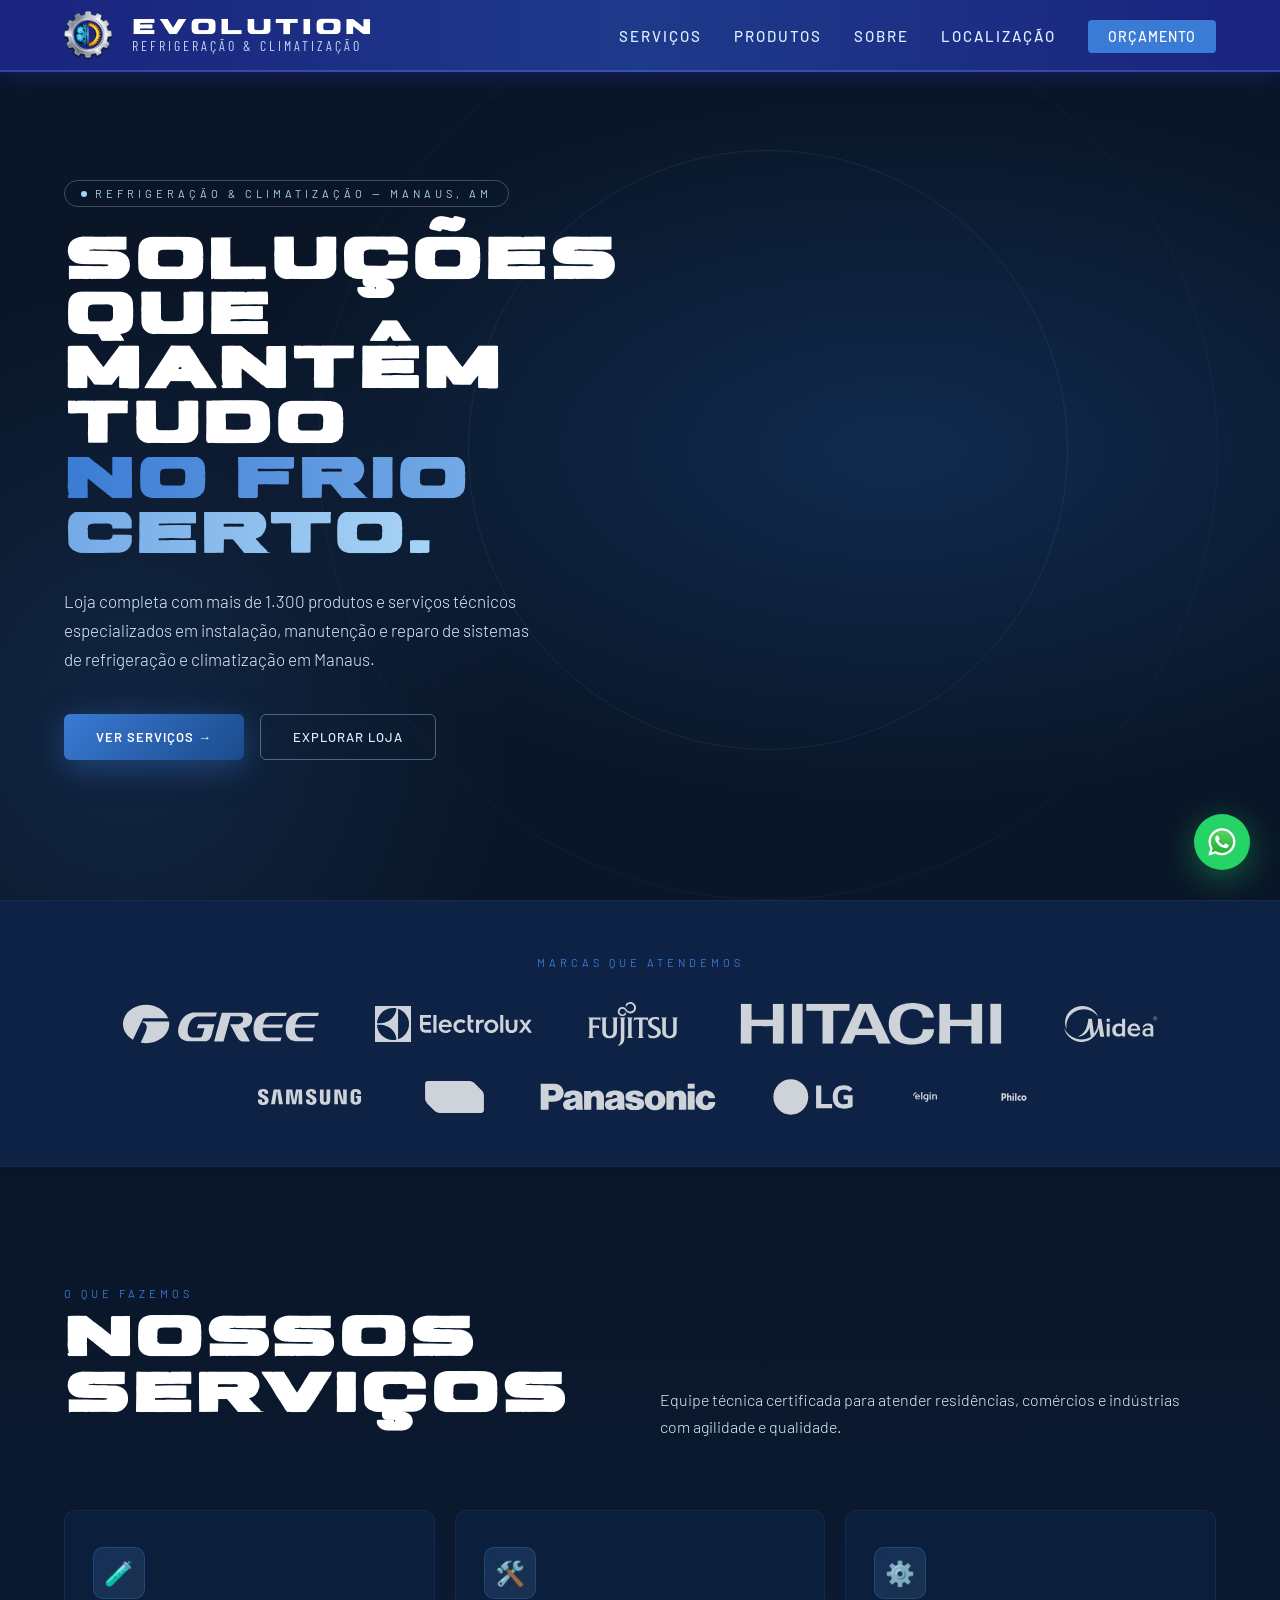
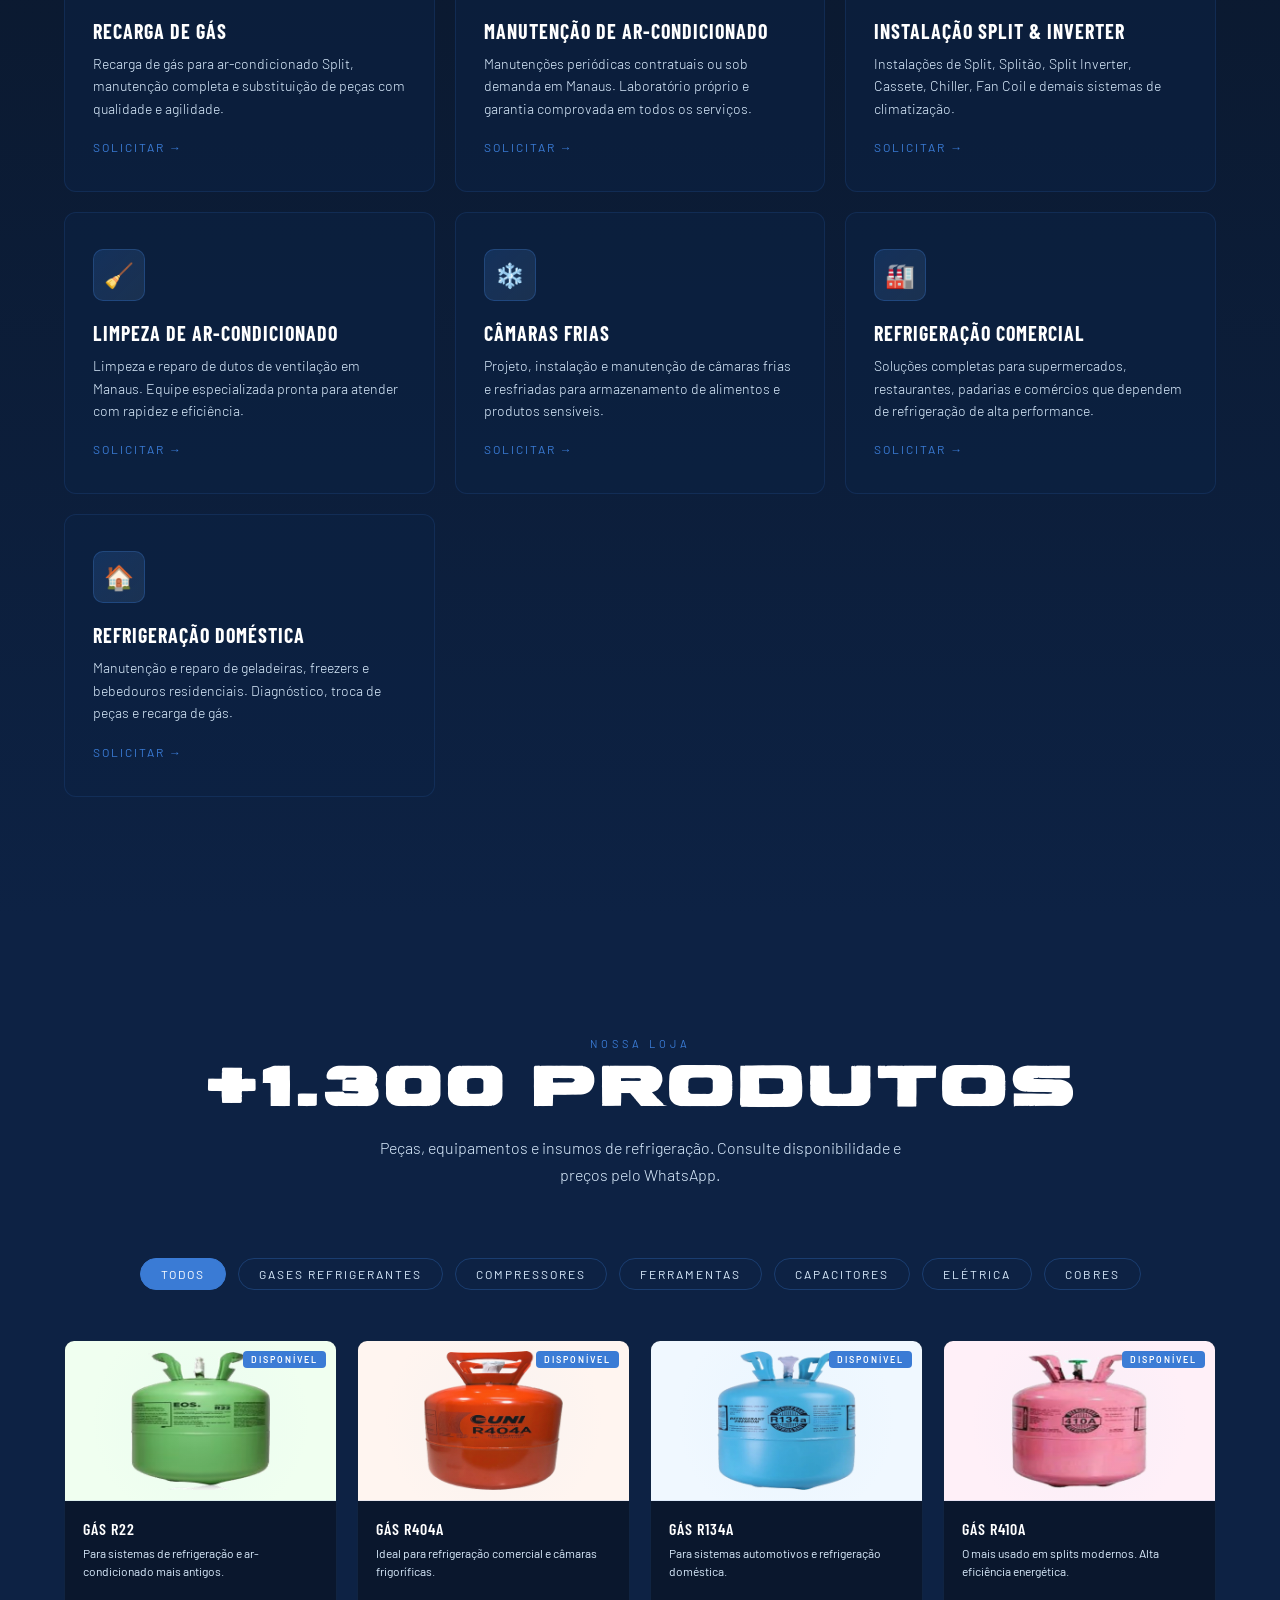
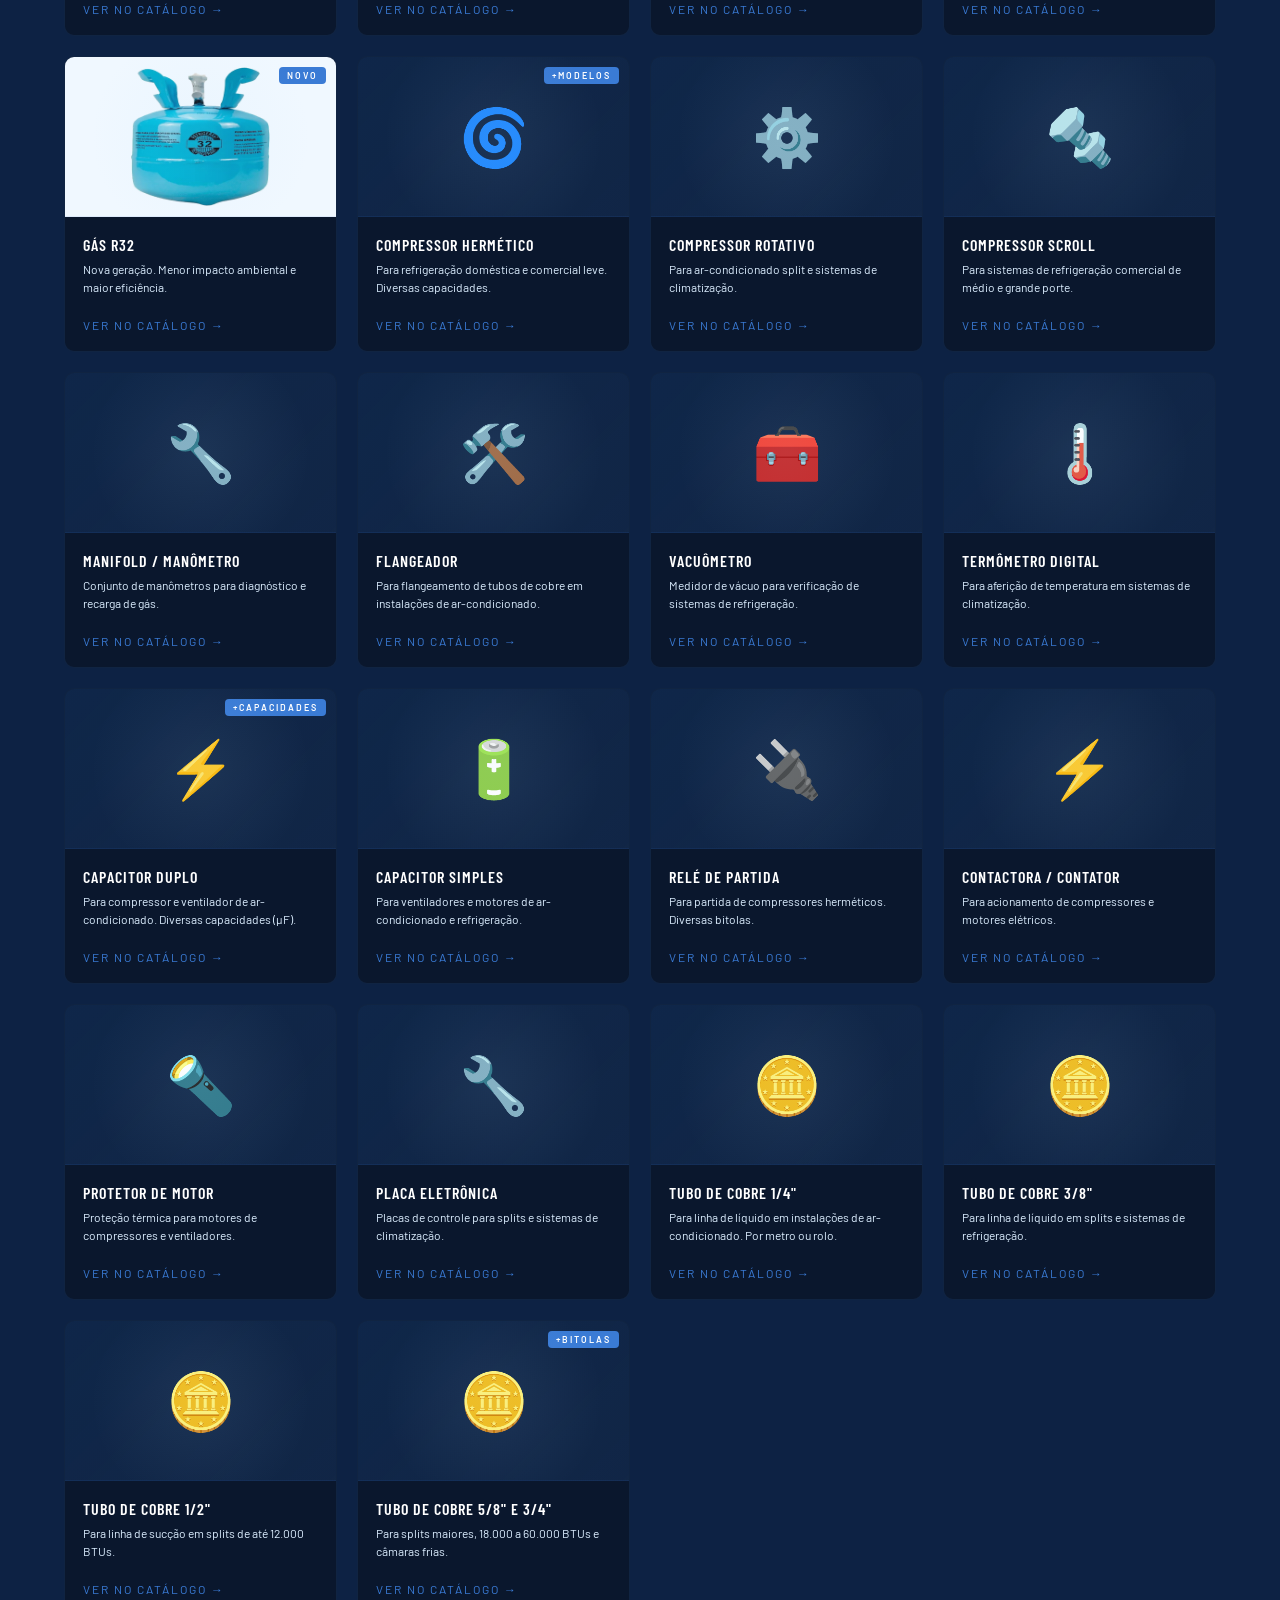
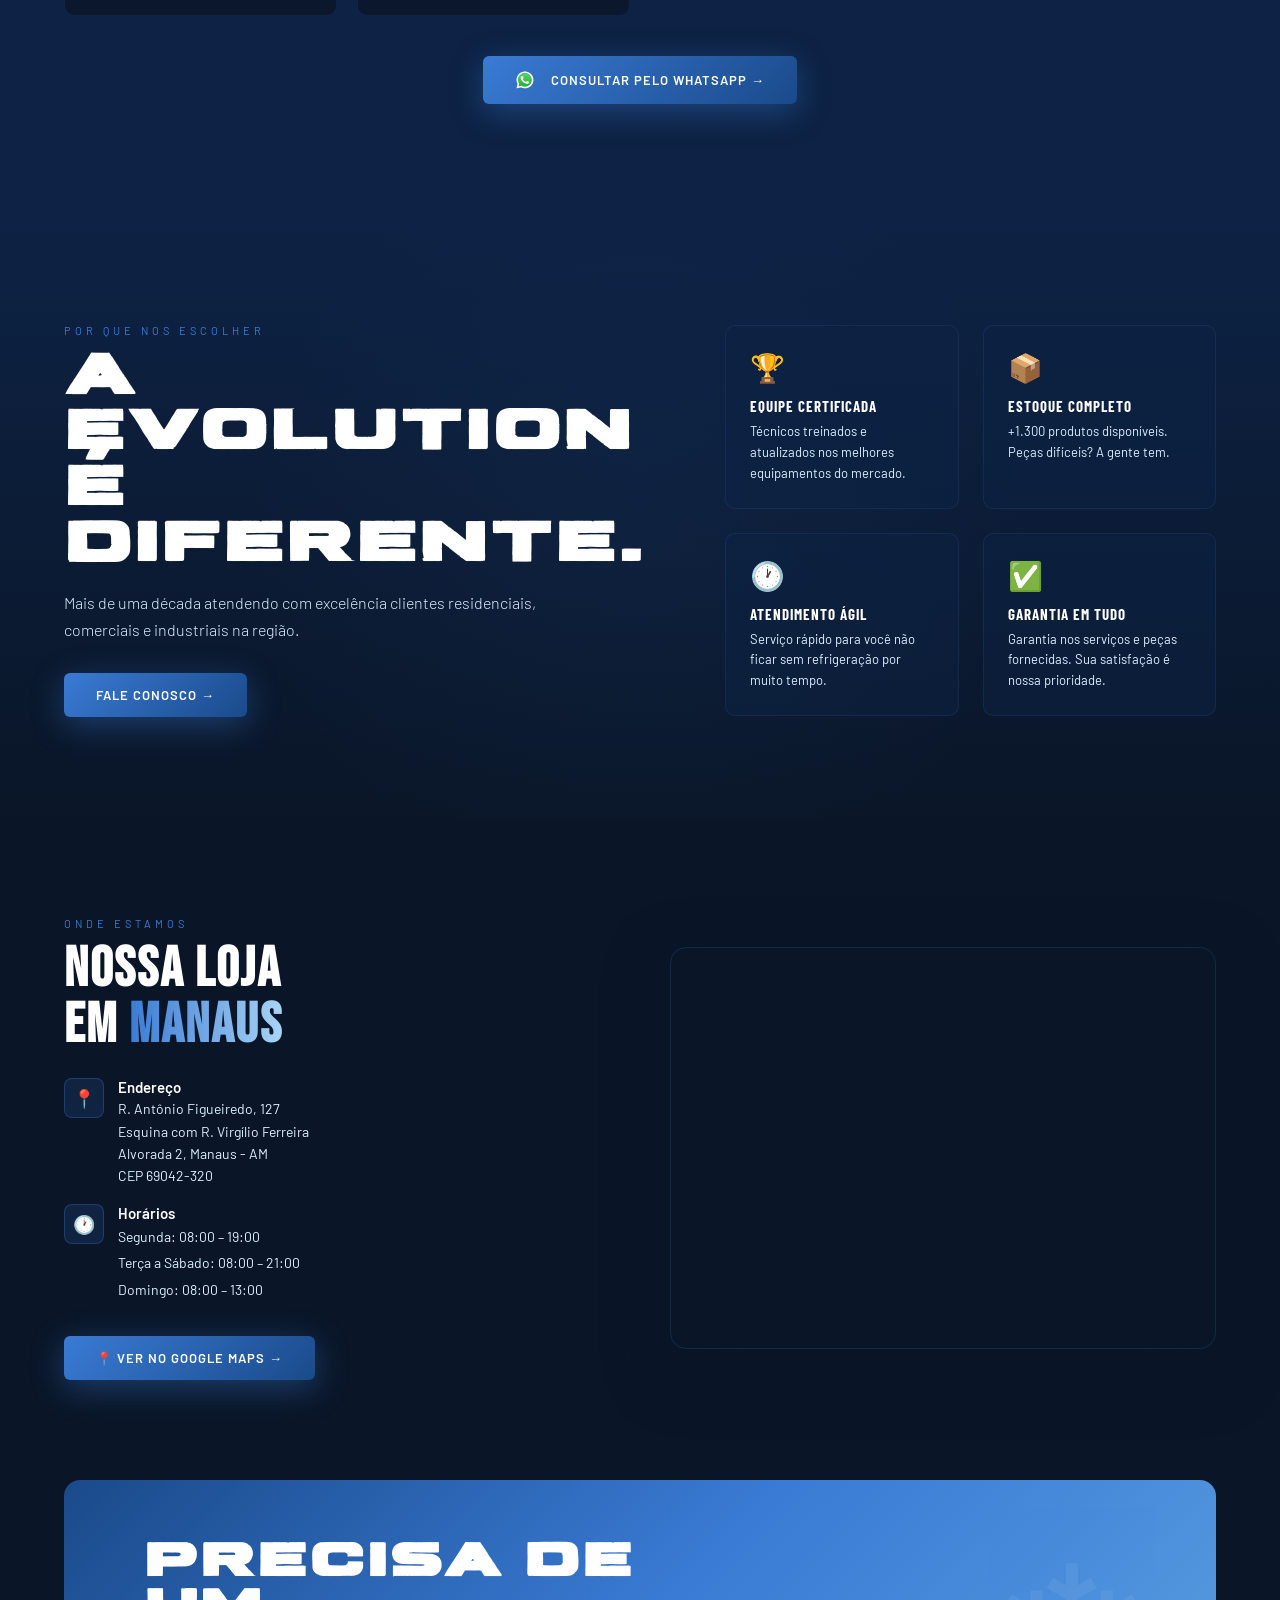
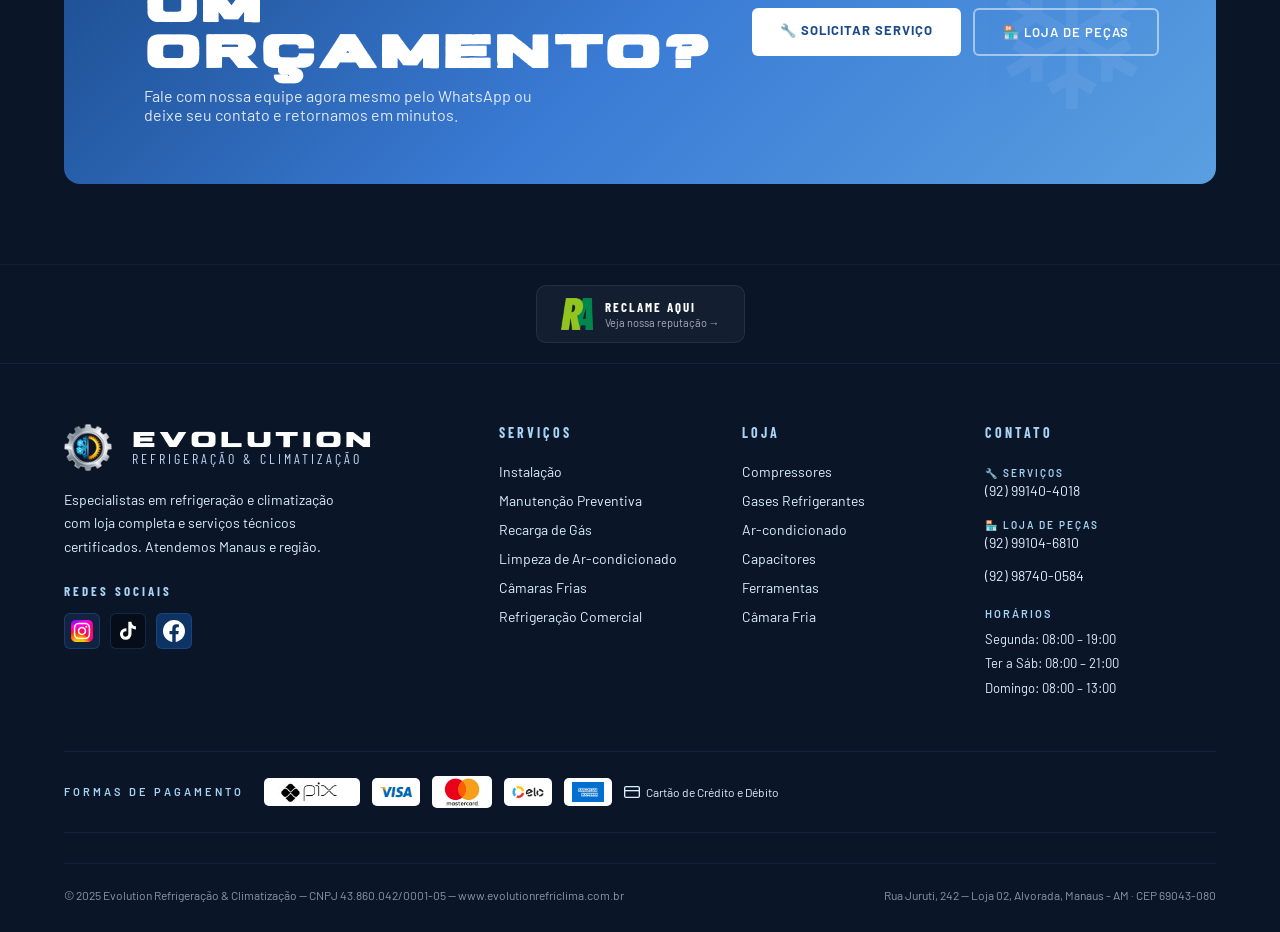
==== evolution-site.html @ 0039bece "Organizando projeto" ====
<!DOCTYPE html>
<html lang="pt-BR">
<head>
<meta charset="UTF-8">
<meta name="viewport" content="width=device-width, initial-scale=1.0">
<title>Evolution Refri Clima | Refrigeração e Climatização em Manaus</title>
<meta name="description" content="Evolution Refri Clima — Especialistas em refrigeração e climatização em Manaus. Loja com +1.300 produtos, instalação, manutenção e recarga de gás. Rua Juruti, 242 — Alvorada.">
<meta name="keywords" content="refrigeração manaus, climatização manaus, ar condicionado manaus, manutenção ar condicionado manaus, recarga gás manaus, evolution refrigeração">
<meta name="author" content="Evolution Refri Clima">
<meta property="og:title" content="Evolution Refri Clima | Refrigeração e Climatização em Manaus">
<meta property="og:description" content="Loja com +1.300 produtos e serviços técnicos especializados. Instalação, manutenção e recarga de gás em Manaus.">
<meta property="og:url" content="https://www.evolutionrefriclima.com.br">
<meta property="og:type" content="website">
<link rel="canonical" href="https://www.evolutionrefriclima.com.br">
<link href="https://fonts.googleapis.com/css2?family=Bebas+Neue&family=Barlow:wght@300;400;500;600;700&family=Barlow+Condensed:wght@400;600;700&display=swap" rel="stylesheet">
<style>
@font-face {
  font-family: 'Phatt';
  src: url('[data-uri]') format('opentype');
  font-weight: normal;
  font-style: normal;
}

  :root {
    --dark:    #0a1628;
    --navy:    #0d2244;
    --mid:     #1a4a8a;
    --light:   #3a7bd5;
    --ice:     #a8d4f5;
    --frost:   #dceeff;
    --white:   #ffffff;
    --glow:    rgba(58,123,213,0.35);
  }

  *, *::before, *::after { margin:0; padding:0; box-sizing:border-box; }

  html { scroll-behavior: smooth; }

  body {
    font-family: 'Barlow', sans-serif;
    background: var(--dark);
    color: var(--white);
    overflow-x: hidden;
  }

  /* ── NOISE TEXTURE OVERLAY ── */
  body::before {
    content:'';
    position:fixed; inset:0;
    background-image: url("data:image/svg+xml,%3Csvg viewBox='0 0 256 256' xmlns='http://www.w3.org/2000/svg'%3E%3Cfilter id='n'%3E%3CfeTurbulence type='fractalNoise' baseFrequency='0.9' numOctaves='4' stitchTiles='stitch'/%3E%3C/filter%3E%3Crect width='100%25' height='100%25' filter='url(%23n)' opacity='0.04'/%3E%3C/svg%3E");
    pointer-events:none; z-index:0; opacity:.6;
  }

  /* ── NAV ── */
  nav {
    position: fixed; top:0; left:0; right:0; z-index:100;
    display:flex; align-items:center; justify-content:space-between;
    padding: 0 5%;
    height: 72px;
    background: linear-gradient(90deg, #1a237e 0%, #1e3a8a 50%, #1a237e 100%);
    box-shadow: 0 2px 20px rgba(26,35,126,0.7);
    border-bottom: 2px solid rgba(100,150,255,0.3);
  }
  .logo {
    display:flex; align-items:center; gap:10px;
    text-decoration:none;
  }
  .logo-icon {
    width:38px; height:38px;
    background: linear-gradient(135deg, var(--light), var(--ice));
    border-radius:8px;
    display:flex; align-items:center; justify-content:center;
    font-size:20px;
  }
  .logo-text {
    display:flex; flex-direction:column; line-height:1;
  }
  .logo-text span:first-child {
    font-family:'Phatt', 'Bebas Neue', sans-serif;
    font-size:22px; letter-spacing:3px;
    color: #ffffff;
  }
  .logo-text span:last-child {
    font-family:'Barlow Condensed', sans-serif;
    font-size:14px; letter-spacing:3px;
    color: rgba(200,220,255,0.95); text-transform:uppercase;
  }
  .nav-links {
    display:flex; gap:32px; list-style:none;
  }
  .nav-links a {
    color: var(--frost); text-decoration:none;
    font-size:15px; letter-spacing:2px; text-transform:uppercase;
    font-weight:500;
    transition: color .2s;
    position:relative;
  }
  .nav-links a::after {
    content:''; position:absolute; bottom:-4px; left:0; right:0;
    height:1px; background: var(--light);
    transform:scaleX(0); transition:transform .3s;
  }
  .nav-links a:hover { color:var(--white); }
  .nav-links a:hover::after { transform:scaleX(1); }
  .nav-cta {
    background: var(--light);
    color: var(--white) !important;
    padding: 8px 20px !important;
    border-radius: 4px;
    letter-spacing: 1px !important;
    font-size:14px !important;
  }
  .nav-cta:hover { background: var(--mid) !important; }
  .nav-cta::after { display:none !important; }

  /* ── HERO ── */
  .hero {
    min-height: 100vh;
    display:flex; align-items:center;
    position:relative; overflow:hidden;
    padding: 120px 5% 80px;
  }
  .hero-bg {
    position:absolute; inset:0;
    background:
      radial-gradient(ellipse 80% 60% at 70% 50%, rgba(26,74,138,0.4) 0%, transparent 65%),
      radial-gradient(ellipse 50% 80% at 10% 80%, rgba(58,123,213,0.15) 0%, transparent 60%),
      var(--dark);
  }
  /* Animated circles */
  .hero-bg::before {
    content:'';
    position:absolute;
    width:600px; height:600px;
    border-radius:50%;
    border: 1px solid rgba(168,212,245,0.08);
    top:50%; left:60%;
    transform:translate(-50%,-50%);
    animation: pulse 6s ease-in-out infinite;
  }
  .hero-bg::after {
    content:'';
    position:absolute;
    width:900px; height:900px;
    border-radius:50%;
    border: 1px solid rgba(168,212,245,0.04);
    top:50%; left:60%;
    transform:translate(-50%,-50%);
    animation: pulse 6s ease-in-out infinite 1s;
  }
  @keyframes pulse {
    0%,100% { opacity:.4; transform:translate(-50%,-50%) scale(1); }
    50%      { opacity:1;  transform:translate(-50%,-50%) scale(1.04); }
  }

  .hero-content { position:relative; z-index:2; max-width:640px; }
  .hero-tag {
    display:inline-flex; align-items:center; gap:8px;
    font-size:11px; letter-spacing:4px; text-transform:uppercase;
    color: var(--ice);
    border: 1px solid rgba(168,212,245,0.3);
    padding: 6px 16px; border-radius:100px;
    margin-bottom:28px;
    animation: fadeUp .8s ease both;
  }
  .hero-tag::before {
    content:'';
    width:6px; height:6px; border-radius:50%;
    background: var(--ice);
    animation: blink 2s ease-in-out infinite;
  }
  @keyframes blink {
    0%,100%{opacity:1} 50%{opacity:.2}
  }
  .hero h1 {
    font-family: 'Phatt', 'Bebas Neue', sans-serif;
    font-size: clamp(32px, 4.5vw, 64px);
    line-height: .95;
    letter-spacing: 2px;
    margin-bottom:24px;
    animation: fadeUp .8s .15s ease both;
  }
  .hero h1 em {
    font-style:normal;
    background: linear-gradient(90deg, var(--light), var(--ice));
    -webkit-background-clip:text;
    -webkit-text-fill-color:transparent;
    background-clip:text;
  }
  .hero p {
    font-size:17px; line-height:1.7;
    color: var(--frost); max-width:480px;
    margin-bottom:40px;
    font-weight:300;
    animation: fadeUp .8s .3s ease both;
  }
  .hero-actions {
    display:flex; gap:16px; flex-wrap:wrap;
    animation: fadeUp .8s .45s ease both;
  }
  .btn-primary {
    background: linear-gradient(135deg, var(--light), var(--mid));
    color: var(--white);
    padding: 14px 32px; border-radius:6px;
    text-decoration:none; font-weight:600;
    letter-spacing:1px; font-size:13px; text-transform:uppercase;
    box-shadow: 0 8px 32px rgba(58,123,213,0.4);
    transition: all .3s;
    display:inline-flex; align-items:center; gap:8px;
  }
  .btn-primary:hover {
    transform:translateY(-2px);
    box-shadow: 0 12px 40px rgba(58,123,213,0.6);
  }
  .btn-outline {
    border: 1px solid rgba(168,212,245,0.4);
    color: var(--frost);
    padding: 14px 32px; border-radius:6px;
    text-decoration:none; font-weight:500;
    letter-spacing:1px; font-size:13px; text-transform:uppercase;
    transition: all .3s;
    display:inline-flex; align-items:center; gap:8px;
  }
  .btn-outline:hover {
    background: rgba(168,212,245,0.08);
    border-color: var(--ice);
    color: var(--white);
  }

  .hero-stats {
    position:absolute; right:5%; bottom:15%;
    display:flex; flex-direction:column; gap:20px;
    z-index:2;
    animation: fadeLeft .8s .6s ease both;
  }
  .stat-card {
    background: rgba(13,34,68,0.7);
    border: 1px solid rgba(58,123,213,0.2);
    backdrop-filter:blur(12px);
    padding:16px 24px; border-radius:10px;
    text-align:center;
    min-width:130px;
  }
  .stat-num {
    font-family:'Bebas Neue', sans-serif;
    font-size:36px; letter-spacing:2px;
    color: var(--ice);
    display:block;
  }
  .stat-label {
    font-size:10px; letter-spacing:3px; text-transform:uppercase;
    color: var(--frost); opacity:.7;
  }

  @keyframes fadeUp {
    from { opacity:0; transform:translateY(30px); }
    to   { opacity:1; transform:translateY(0); }
  }
  @keyframes fadeLeft {
    from { opacity:0; transform:translateX(30px); }
    to   { opacity:1; transform:translateX(0); }
  }

  /* ── SECTION BASE ── */
  section { position:relative; z-index:1; }
  .section-tag {
    font-size:11px; letter-spacing:4px; text-transform:uppercase;
    color: var(--light); margin-bottom:12px; display:block;
  }
  .section-title {
    font-family:'Phatt', 'Bebas Neue', sans-serif;
    font-size: clamp(34px, 4.5vw, 56px);
    line-height:1; letter-spacing:2px;
    margin-bottom:16px;
  }
  .section-sub {
    font-size:16px; color:var(--frost); font-weight:300;
    max-width:540px; line-height:1.7;
  }

  /* ── SERVIÇOS ── */
  .services {
    padding: 120px 5%;
    background: linear-gradient(180deg, var(--dark) 0%, var(--navy) 100%);
  }
  .services-header {
    display:grid; grid-template-columns:1fr 1fr;
    gap:40px; align-items:end;
    margin-bottom:70px;
  }
  .services-grid {
    display:grid;
    grid-template-columns: repeat(3, 1fr);
    gap:20px;
  }
  .service-card {
    background: rgba(13,34,68,0.6);
    border: 1px solid rgba(58,123,213,0.15);
    border-radius:12px;
    padding:36px 28px;
    transition: all .3s;
    cursor:pointer;
    position:relative;
    overflow:hidden;
  }
  .service-card::before {
    content:'';
    position:absolute; top:0; left:0; right:0; height:2px;
    background: linear-gradient(90deg, var(--light), var(--ice));
    transform:scaleX(0); transition:transform .3s;
  }
  .service-card:hover {
    border-color: rgba(58,123,213,0.4);
    transform:translateY(-4px);
    box-shadow: 0 20px 60px rgba(10,22,40,0.5);
    background: rgba(26,74,138,0.2);
  }
  .service-card:hover::before { transform:scaleX(1); }
  .service-icon {
    width:52px; height:52px;
    background: linear-gradient(135deg, rgba(58,123,213,0.2), rgba(168,212,245,0.1));
    border: 1px solid rgba(58,123,213,0.3);
    border-radius:10px;
    display:flex; align-items:center; justify-content:center;
    font-size:24px; margin-bottom:20px;
  }
  .service-card h3 {
    font-family:'Barlow Condensed', sans-serif;
    font-size:20px; font-weight:700; letter-spacing:1px;
    margin-bottom:10px; text-transform:uppercase;
  }
  .service-card p {
    font-size:14px; color:var(--frost); line-height:1.6; font-weight:300;
  }
  .service-link {
    display:inline-flex; align-items:center; gap:6px;
    margin-top:20px; font-size:12px; letter-spacing:2px;
    text-transform:uppercase; color:var(--light);
    text-decoration:none; transition:gap .2s;
  }
  .service-link:hover { gap:10px; color:var(--ice); }

  /* ── PRODUTOS ── */
  .products {
    padding: 120px 5%;
    background: var(--navy);
  }
  .products-header {
    text-align:center; margin-bottom:70px;
  }
  .products-header .section-sub {
    margin:0 auto;
  }
  .categories-strip {
    display:flex; gap:12px; flex-wrap:wrap;
    justify-content:center; margin-bottom:50px;
  }
  .cat-pill {
    padding:8px 20px; border-radius:100px;
    font-size:12px; letter-spacing:2px; text-transform:uppercase;
    border: 1px solid rgba(58,123,213,0.3);
    color:var(--frost); cursor:pointer; transition:all .2s;
  }
  .cat-pill:hover, .cat-pill.active {
    background: var(--light);
    border-color: var(--light);
    color: var(--white);
  }
  .products-grid {
    display:grid;
    grid-template-columns: repeat(4, 1fr);
    gap:20px;
  }
  .product-card {
    background: rgba(10,22,40,0.8);
    border: 1px solid rgba(58,123,213,0.12);
    border-radius:10px; overflow:hidden;
    transition: all .3s;
  }
  .product-card:hover {
    border-color:rgba(58,123,213,0.4);
    transform:translateY(-3px);
    box-shadow:0 16px 48px rgba(10,22,40,0.6);
  }
  .product-img {
    height:160px;
    background: linear-gradient(135deg, rgba(26,74,138,0.3), rgba(58,123,213,0.15));
    display:flex; align-items:center; justify-content:center;
    font-size:56px;
    border-bottom:1px solid rgba(58,123,213,0.1);
    position:relative;
    overflow:hidden;
  }
  .product-img::after {
    content:'';
    position:absolute; inset:0;
    background:radial-gradient(circle at 50% 50%, rgba(168,212,245,0.08), transparent 70%);
  }
  .product-badge {
    position:absolute; top:10px; right:10px;
    background: var(--light); color:var(--white);
    font-size:9px; letter-spacing:2px; text-transform:uppercase;
    padding:3px 8px; border-radius:4px; font-weight:600;
  }
  .product-info { padding:18px; }
  .product-info h4 {
    font-family:'Barlow Condensed', sans-serif;
    font-size:16px; font-weight:600; letter-spacing:1px;
    margin-bottom:6px; text-transform:uppercase;
  }
  .product-info p {
    font-size:12px; color:var(--frost); margin-bottom:14px; line-height:1.5;
  }
  .product-footer {
    display:flex; align-items:center; justify-content:space-between;
  }
  .product-price {
    font-family:'Barlow Condensed', sans-serif;
    font-size:20px; font-weight:700;
    color:var(--ice);
  }
  .product-price span {
    font-size:11px; color:var(--frost); font-weight:400;
  }
  .btn-cart {
    width:34px; height:34px;
    background:rgba(58,123,213,0.2);
    border:1px solid rgba(58,123,213,0.3);
    border-radius:6px;
    display:flex; align-items:center; justify-content:center;
    font-size:16px; cursor:pointer; transition:all .2s;
  }
  .btn-cart:hover {
    background:var(--light);
    border-color:var(--light);
  }

  /* ── DIFERENCIAIS ── */
  .differentials {
    padding:100px 5%;
    background: linear-gradient(180deg, var(--navy) 0%, var(--dark) 100%);
    position:relative; overflow:hidden;
  }
  .differentials::before {
    content:'';
    position:absolute;
    width:800px; height:800px;
    border-radius:50%;
    background: radial-gradient(circle, rgba(58,123,213,0.06) 0%, transparent 70%);
    top:50%; left:50%; transform:translate(-50%,-50%);
  }
  .diff-grid {
    display:grid; grid-template-columns: 1fr 2fr;
    gap:80px; align-items:center;
  }
  .diff-items {
    display:grid; grid-template-columns: 1fr 1fr;
    gap:24px;
  }
  .diff-item {
    background:rgba(13,34,68,0.5);
    border:1px solid rgba(58,123,213,0.15);
    border-radius:10px; padding:24px;
    transition:all .3s;
  }
  .diff-item:hover {
    border-color:rgba(58,123,213,0.35);
    background:rgba(26,74,138,0.15);
  }
  .diff-item .icon { font-size:28px; margin-bottom:12px; display:block; }
  .diff-item h4 {
    font-family:'Barlow Condensed'; font-size:15px;
    font-weight:700; letter-spacing:1px;
    text-transform:uppercase; margin-bottom:6px;
  }
  .diff-item p { font-size:13px; color:var(--frost); line-height:1.6; }

  /* ── CTA BANNER ── */
  .cta-banner {
    margin:0 5% 80px;
    background: linear-gradient(135deg, var(--mid) 0%, var(--light) 50%, #5a9fe0 100%);
    border-radius:16px; padding:60px 80px;
    display:flex; align-items:center; justify-content:space-between;
    gap:40px; position:relative; overflow:hidden;
  }
  .cta-banner::before {
    content:'❄';
    position:absolute; right:60px; top:50%;
    transform:translateY(-50%);
    font-size:200px; opacity:.06;
    pointer-events:none;
  }
  .cta-content h2 {
    font-family:'Phatt', 'Bebas Neue'; font-size:46px; letter-spacing:2px;
    line-height:1; margin-bottom:8px;
  }
  .cta-content p { font-size:16px; opacity:.85; max-width:400px; }
  .cta-actions { display:flex; gap:12px; flex-shrink:0; }
  .btn-white {
    background:var(--white); color:var(--mid);
    padding:14px 28px; border-radius:6px;
    text-decoration:none; font-weight:700;
    letter-spacing:1px; font-size:13px; text-transform:uppercase;
    transition:all .3s; white-space:nowrap;
  }
  .btn-white:hover { background:var(--frost); transform:translateY(-2px); }
  .btn-outline-white {
    border:2px solid rgba(255,255,255,0.5);
    color:var(--white);
    padding:14px 28px; border-radius:6px;
    text-decoration:none; font-weight:600;
    letter-spacing:1px; font-size:13px; text-transform:uppercase;
    transition:all .3s; white-space:nowrap;
  }
  .btn-outline-white:hover { border-color:var(--white); background:rgba(255,255,255,0.1); }

  /* ── FOOTER ── */
  footer {
    background: var(--dark);
    border-top:1px solid rgba(58,123,213,0.12);
    padding:60px 5% 30px;
  }
  .footer-grid {
    display:grid; grid-template-columns:2fr 1fr 1fr 1fr;
    gap:60px; margin-bottom:50px;
  }
  .footer-brand p {
    font-size:14px; color:var(--frost); line-height:1.7;
    margin:16px 0 24px; max-width:280px;
  }
  .social-links { display:flex; gap:10px; }
  .social-btn {
    width:36px; height:36px;
    background:rgba(58,123,213,0.15);
    border:1px solid rgba(58,123,213,0.25);
    border-radius:6px;
    display:flex; align-items:center; justify-content:center;
    font-size:16px; cursor:pointer; transition:all .2s;
    text-decoration:none;
  }
  .social-btn:hover { background:var(--light); border-color:var(--light); }
  .footer-col h5 {
    font-family:'Barlow Condensed'; font-size:14px;
    font-weight:700; letter-spacing:3px; text-transform:uppercase;
    color:var(--ice); margin-bottom:20px;
  }
  .footer-col ul { list-style:none; display:flex; flex-direction:column; gap:10px; }
  .footer-col li a {
    color:var(--frost); text-decoration:none;
    font-size:14px; transition:color .2s;
  }
  .footer-col li a:hover { color:var(--white); }
  .footer-bottom {
    border-top:1px solid rgba(58,123,213,0.1);
    padding-top:24px;
    display:flex; justify-content:space-between; align-items:center;
  }
  .footer-bottom p { font-size:12px; color:var(--frost); opacity:.6; }

  /* ── WHATSAPP FLOAT ── */
  .whatsapp-float {
    position:fixed; bottom:30px; right:30px; z-index:999;
    width:56px; height:56px;
    background:#25d366;
    border-radius:50%;
    display:flex; align-items:center; justify-content:center;
    font-size:28px;
    box-shadow:0 8px 32px rgba(37,211,102,0.4);
    cursor:pointer;
    animation:bounce 2s ease-in-out infinite;
    text-decoration:none;
  }
  @keyframes bounce {
    0%,100%{transform:translateY(0)}
    50%{transform:translateY(-6px)}
  }

  /* ── SCROLL ANIMATION ── */
  .reveal {
    opacity:0; transform:translateY(24px);
    transition: opacity .7s ease, transform .7s ease;
  }
  .reveal.visible {
    opacity:1; transform:translateY(0);
  }

  /* ══════════════════════════════════════
     MOBILE RESPONSIVO — max 768px
  ══════════════════════════════════════ */
  @media (max-width: 768px) {

    /* NAV MOBILE */
    .nav-links { display: none; }
    nav { padding: 0 4%; height: 60px; }
    .logo-text span:last-child { font-size: 10px; letter-spacing: 2px; }

    /* Menu hamburguer */
    .nav-menu-btn {
      display: flex;
      flex-direction: column;
      gap: 5px;
      cursor: pointer;
      padding: 8px;
    }
    .nav-menu-btn span {
      display: block;
      width: 24px; height: 2px;
      background: var(--frost);
      border-radius: 2px;
      transition: all .3s;
    }

    /* Menu mobile aberto */
    .nav-mobile {
      position: fixed;
      top: 60px; left: 0; right: 0;
      background: rgba(10,22,40,0.98);
      backdrop-filter: blur(20px);
      border-bottom: 1px solid rgba(58,123,213,0.2);
      padding: 24px 5%;
      display: none;
      flex-direction: column;
      gap: 0;
      z-index: 99;
    }
    .nav-mobile.open { display: flex; }
    .nav-mobile a {
      color: var(--frost);
      text-decoration: none;
      font-size: 16px;
      letter-spacing: 2px;
      text-transform: uppercase;
      font-weight: 500;
      padding: 16px 0;
      border-bottom: 1px solid rgba(58,123,213,0.1);
      transition: color .2s;
    }
    .nav-mobile a:hover { color: var(--white); }
    .nav-mobile .nav-cta {
      background: var(--light);
      color: var(--white) !important;
      text-align: center;
      border-radius: 6px;
      margin-top: 12px;
      border-bottom: none;
      padding: 14px !important;
    }

    /* HERO MOBILE */
    .hero {
      padding: 80px 5% 50px;
      min-height: 100vh;
      display: flex;
      align-items: flex-start;
      flex-direction: column;
      justify-content: center;
    }
    .hero-content {
      max-width: 100%;
      width: 100%;
    }
    .hero-tag {
      font-size: 10px;
      letter-spacing: 2px;
      padding: 5px 12px;
      margin-bottom: 20px;
    }
    .hero h1 {
      font-size: clamp(22px, 6.5vw, 32px);
      line-height: 1;
      margin-bottom: 12px;
    }
    .hero p {
      font-size: 12px;
      line-height: 1.6;
      margin-bottom: 22px;
      max-width: 100%;
    }
    .hero-actions {
      flex-direction: column;
      gap: 12px;
      width: 100%;
    }
    .btn-primary, .btn-outline {
      width: 100%;
      justify-content: center;
      padding: 15px 24px;
      font-size: 13px;
    }

    /* Stats mobile — grade 2x2 abaixo do conteúdo */
    .hero-stats {
      position: relative;
      right: auto; bottom: auto;
      flex-direction: row;
      flex-wrap: wrap;
      justify-content: stretch;
      gap: 10px;
      margin-top: 32px;
      width: 100%;
    }
    .stat-card {
      flex: 1 1 calc(50% - 5px);
      min-width: 0;
      padding: 14px 12px;
      text-align: center;
    }
    /* Card de horários ocupa linha inteira no mobile */
    .stat-card:last-child {
      flex: 1 1 100%;
    }
    .stat-num { font-size: 26px; }
    .stat-label { font-size: 9px; }

    /* MARCAS MOBILE */
    .brands-strip {
      gap: 24px 32px !important;
      padding: 40px 5% !important;
    }

    /* SERVIÇOS MOBILE */
    .services { padding: 60px 5%; }
    .services-header {
      grid-template-columns: 1fr !important;
      gap: 16px;
      margin-bottom: 32px;
    }
    .services-grid {
      grid-template-columns: 1fr !important;
      gap: 14px;
    }
    .service-card { padding: 20px 18px; }

    /* PRODUTOS MOBILE */
    .products { padding: 60px 5%; }
    .products-grid {
      grid-template-columns: 1fr 1fr !important;
      gap: 12px;
    }
    .product-img { height: 130px; font-size: 36px; }
    .product-img img { object-fit: contain !important; }
    .product-info { padding: 12px; }
    .product-info h4 { font-size: 12px; margin-bottom:4px; }
    .product-info p { font-size: 11px; display: none; }
    .product-info .service-link { font-size: 11px; margin-top: 6px !important; }
    .categories-strip { gap: 8px; flex-wrap: wrap; justify-content: flex-start; overflow-x: auto; padding-bottom: 8px; }
    .cat-pill { font-size: 10px; padding: 6px 12px; white-space: nowrap; }

    /* DIFERENCIAIS MOBILE */
    .differentials { padding: 60px 5%; }
    .section-title { font-size: 28px !important; letter-spacing: 1px; }
    .section-tag { font-size: 9px; letter-spacing: 3px; }
    .section-sub { font-size: 13px; }
    .cta-content h2 { font-size: 24px !important; }
    .diff-grid {
      grid-template-columns: 1fr !important;
      gap: 32px;
    }
    .diff-items {
      grid-template-columns: 1fr 1fr !important;
      gap: 14px;
    }
    .diff-item { padding: 16px; }

    /* CTA BANNER MOBILE */
    .cta-banner {
      flex-direction: column;
      text-align: center;
      padding: 40px 24px;
      margin: 0 4% 60px;
      gap: 24px;
    }
    .cta-banner::before { font-size: 120px; right: 20px; opacity: .04; }
    .cta-content h2 { font-size: 26px; }
    .cta-content p { font-size: 13px; max-width: 100%; }
    .cta-actions { flex-direction: column; width: 100%; }
    .btn-white, .btn-outline-white {
      width: 100%;
      text-align: center;
      justify-content: center;
    }

    /* LOCALIZAÇÃO MOBILE */
    #location > div {
      grid-template-columns: 1fr !important;
      gap: 28px !important;
    }
    #location { padding: 60px 5% !important; }
    #location iframe {
      height: 260px !important;
    }

    /* FOOTER MOBILE */
    footer { padding: 48px 5% 24px; }
    .footer-grid {
      grid-template-columns: 1fr 1fr !important;
      gap: 32px;
    }
    .footer-brand { grid-column: span 2; }
    .footer-bottom {
      flex-direction: column;
      text-align: center;
      gap: 8px;
    }

    /* WHATSAPP FLOAT MOBILE */
    .whatsapp-float {
      bottom: 20px; right: 20px;
      width: 50px; height: 50px;
      font-size: 24px;
    }
  }

  /* TABLET — 769px a 1024px */
  @media (min-width: 769px) and (max-width: 1024px) {
    .nav-menu-btn { display: none; }
    .hero h1 { font-size: 36px; }
    .hero-stats { right: 3%; }
    .services-grid { grid-template-columns: repeat(2, 1fr) !important; }
    .products-grid { grid-template-columns: repeat(2, 1fr) !important; }
    .diff-grid { grid-template-columns: 1fr !important; gap: 40px; }
    .footer-grid { grid-template-columns: 1fr 1fr !important; gap: 40px; }
    .cta-banner { flex-direction: column; text-align: center; padding: 48px 40px; }
    .cta-actions { justify-content: center; }
  }

  /* Desktop — esconde o botão hamburguer */
  @media (min-width: 769px) {
    .nav-menu-btn { display: none; }
    .nav-mobile { display: none !important; }
  }
</style>
</head>
<body>

<!-- NAV -->
<nav>
  <a href="#" class="logo">
    <img src="[data-uri]" alt="Evolution Logo" style="height:48px; width:auto; margin-right:10px;">
    <div class="logo-text">
      <span>EVOLUTION</span>
      <span>Refrigeração & Climatização</span>
    </div>
  </a>
  <ul class="nav-links">
    <li><a href="#services">Serviços</a></li>
    <li><a href="#products">Produtos</a></li>
    <li><a href="#about">Sobre</a></li>
    <li><a href="#location">Localização</a></li>
    <li><a href="#contact" class="nav-cta">Orçamento</a></li>
  </ul>
  <!-- Hamburguer mobile -->
  <div class="nav-menu-btn" id="menuBtn" onclick="toggleMenu()">
    <span></span><span></span><span></span>
  </div>
</nav>

<!-- MENU MOBILE -->
<div class="nav-mobile" id="navMobile">
  <a href="#services" onclick="toggleMenu()">Serviços</a>
  <a href="#products" onclick="toggleMenu()">Produtos</a>
  <a href="#about" onclick="toggleMenu()">Sobre</a>
  <a href="#contact" class="nav-cta" onclick="toggleMenu()"><img src="[data-uri]" alt="WhatsApp" style="width:18px;height:18px;vertical-align:middle;margin-right:6px;"> Orçamento</a>
</div>

<!-- HERO -->
<section class="hero" id="home">
  <div class="hero-bg"></div>
  <div class="hero-content">
    <div class="hero-tag">Refrigeração & Climatização — Manaus, AM</div>
    <h1>Soluções que<br>mantêm tudo<br><em>no frio certo.</em></h1>
    <p>Loja completa com mais de 1.300 produtos e serviços técnicos especializados em instalação, manutenção e reparo de sistemas de refrigeração e climatização em Manaus.</p>
    <div class="hero-actions">
      <a href="#services" class="btn-primary">Ver Serviços →</a>
      <a href="#products" class="btn-outline">Explorar Loja</a>
    </div>
  </div>

</section>

<!-- MARCAS -->
<section style="padding: 50px 5%; background: var(--navy); border-top: 1px solid rgba(58,123,213,0.1); border-bottom: 1px solid rgba(58,123,213,0.1);">
  <div style="text-align:center; margin-bottom:32px;">
    <span style="font-size:11px; letter-spacing:4px; text-transform:uppercase; color:var(--light);">Marcas que atendemos</span>
  </div>
  <div style="display:flex; align-items:center; justify-content:center; flex-wrap:wrap; gap:32px 56px; padding: 0 5%;">
    <img src="[data-uri]" alt="Gree" style="height:40px; width:auto; filter:brightness(0) invert(1); opacity:.8; transition:opacity .2s;" onmouseover="this.style.opacity=1" onmouseout="this.style.opacity=.8">
    <img src="[data-uri]" alt="Electrolux" style="height:36px; width:auto; filter:brightness(0) invert(1); opacity:.8; transition:opacity .2s;" onmouseover="this.style.opacity=1" onmouseout="this.style.opacity=.8">
    <img src="[data-uri]" alt="Fujitsu" style="height:44px; width:auto; filter:brightness(0) invert(1); opacity:.8; transition:opacity .2s;" onmouseover="this.style.opacity=1" onmouseout="this.style.opacity=.8">
    <img src="[data-uri]" alt="Hitachi" style="height:44px; width:auto; filter:brightness(0) invert(1); opacity:.8; transition:opacity .2s;" onmouseover="this.style.opacity=1" onmouseout="this.style.opacity=.8">
    <img src="[data-uri]" alt="Midea" style="height:36px; width:auto; filter:brightness(0) invert(1); opacity:.8; transition:opacity .2s;" onmouseover="this.style.opacity=1" onmouseout="this.style.opacity=.8">
    <img src="[data-uri]" alt="Samsung" style="height:32px; width:auto; filter:brightness(0) invert(1); opacity:.8; transition:opacity .2s;" onmouseover="this.style.opacity=1" onmouseout="this.style.opacity=.8">

    <img src="[data-uri]" alt="Brastemp" style="height:32px; width:auto; filter:brightness(0) invert(1); opacity:.8; transition:opacity .2s;" onmouseover="this.style.opacity=1" onmouseout="this.style.opacity=.8">
    <img src="[data-uri]" alt="Panasonic" style="height:28px; width:auto; filter:brightness(0) invert(1); opacity:.8; transition:opacity .2s;" onmouseover="this.style.opacity=1" onmouseout="this.style.opacity=.8">
    <img src="[data-uri]" alt="LG" style="height:38px; width:auto; filter:brightness(0) invert(1); opacity:.8; transition:opacity .2s;" onmouseover="this.style.opacity=1" onmouseout="this.style.opacity=.8">
    <img src="[data-uri]" alt="Elgin" style="height:32px; width:auto; filter:brightness(0) invert(1); opacity:.8; transition:opacity .2s;" onmouseover="this.style.opacity=1" onmouseout="this.style.opacity=.8">
    <img src="[data-uri]" alt="Philco" style="height:32px; width:auto; filter:brightness(0) invert(1); opacity:.8; transition:opacity .2s;" onmouseover="this.style.opacity=1" onmouseout="this.style.opacity=.8">
  </div>
</section>

<!-- SERVIÇOS -->
<section class="services" id="services">
  <div class="services-header reveal">
    <div>
      <span class="section-tag">O que fazemos</span>
      <h2 class="section-title">Nossos<br>Serviços</h2>
    </div>
    <p class="section-sub">Equipe técnica certificada para atender residências, comércios e indústrias com agilidade e qualidade.</p>
  </div>
  <div class="services-grid">
    <div class="service-card reveal">
      <div class="service-icon">🧪</div>
      <h3>Recarga de Gás</h3>
      <p>Recarga de gás para ar-condicionado Split, manutenção completa e substituição de peças com qualidade e agilidade.</p>
      <a href="https://wa.me/5592991404018?text=Olá!%20Gostaria%20de%20solicitar%20um%20serviço." target="_blank" class="service-link">Solicitar →</a>
    </div>
    <div class="service-card reveal">
      <div class="service-icon">🛠️</div>
      <h3>Manutenção de Ar-condicionado</h3>
      <p>Manutenções periódicas contratuais ou sob demanda em Manaus. Laboratório próprio e garantia comprovada em todos os serviços.</p>
      <a href="https://wa.me/5592991404018?text=Olá!%20Gostaria%20de%20solicitar%20um%20serviço." target="_blank" class="service-link">Solicitar →</a>
    </div>
    <div class="service-card reveal">
      <div class="service-icon">⚙️</div>
      <h3>Instalação Split & Inverter</h3>
      <p>Instalações de Split, Splitão, Split Inverter, Cassete, Chiller, Fan Coil e demais sistemas de climatização.</p>
      <a href="https://wa.me/5592991404018?text=Olá!%20Gostaria%20de%20solicitar%20um%20serviço." target="_blank" class="service-link">Solicitar →</a>
    </div>
    <div class="service-card reveal">
      <div class="service-icon">🧹</div>
      <h3>Limpeza de Ar-condicionado</h3>
      <p>Limpeza e reparo de dutos de ventilação em Manaus. Equipe especializada pronta para atender com rapidez e eficiência.</p>
      <a href="https://wa.me/5592991404018?text=Olá!%20Gostaria%20de%20solicitar%20um%20serviço." target="_blank" class="service-link">Solicitar →</a>
    </div>
    <div class="service-card reveal">
      <div class="service-icon">❄️</div>
      <h3>Câmaras Frias</h3>
      <p>Projeto, instalação e manutenção de câmaras frias e resfriadas para armazenamento de alimentos e produtos sensíveis.</p>
      <a href="https://wa.me/5592991404018?text=Olá!%20Gostaria%20de%20solicitar%20um%20serviço." target="_blank" class="service-link">Solicitar →</a>
    </div>
    <div class="service-card reveal">
      <div class="service-icon">🏭</div>
      <h3>Refrigeração Comercial</h3>
      <p>Soluções completas para supermercados, restaurantes, padarias e comércios que dependem de refrigeração de alta performance.</p>
      <a href="https://wa.me/5592991404018?text=Olá!%20Gostaria%20de%20solicitar%20um%20serviço." target="_blank" class="service-link">Solicitar →</a>
    </div>

    <div class="service-card reveal">
      <div class="service-icon">🏠</div>
      <h3>Refrigeração Doméstica</h3>
      <p>Manutenção e reparo de geladeiras, freezers e bebedouros residenciais. Diagnóstico, troca de peças e recarga de gás.</p>
      <a href="https://wa.me/5592991404018?text=Olá!%20Gostaria%20de%20solicitar%20um%20serviço." target="_blank" class="service-link">Solicitar →</a>
    </div>
  </div>
</section>

<!-- PRODUTOS -->
<section class="products" id="products">
  <div class="products-header reveal">
    <span class="section-tag">Nossa Loja</span>
    <h2 class="section-title">+1.300 Produtos</h2>
    <p class="section-sub">Peças, equipamentos e insumos de refrigeração. Consulte disponibilidade e preços pelo WhatsApp.</p>
  </div>
  <div class="categories-strip reveal">
    <div class="cat-pill active" data-cat="todos">Todos</div>
    <div class="cat-pill" data-cat="gases">Gases Refrigerantes</div>
    <div class="cat-pill" data-cat="compressores">Compressores</div>
    <div class="cat-pill" data-cat="ferramentas">Ferramentas</div>
    <div class="cat-pill" data-cat="capacitores">Capacitores</div>
    <div class="cat-pill" data-cat="eletrica">Elétrica</div>
    <div class="cat-pill" data-cat="cobres">Cobres</div>
  </div>
  <div class="products-grid reveal" style="grid-template-columns: repeat(4, 1fr);" id="productsGrid">

    <!-- GASES -->
    <div class="product-card" data-cat="gases">
      <div class="product-img" style="background:#f0fff0; padding:10px;">
        <img src="[data-uri]" alt="Gás R22" style="width:100%; height:100%; object-fit:contain;">
        <div class="product-badge">Disponível</div>
      </div>
      <div class="product-info">
        <h4>Gás R22</h4>
        <p>Para sistemas de refrigeração e ar-condicionado mais antigos.</p>
        <a href="https://evolutionl.smartpos.app/" target="_blank" class="service-link" style="margin-top:8px;">Ver no Catálogo →</a>
      </div>
    </div>

    <div class="product-card" data-cat="gases">
      <div class="product-img" style="background:#fff5f0; padding:10px;">
        <img src="[data-uri]" alt="Gás R404A" style="width:100%; height:100%; object-fit:contain;">
        <div class="product-badge">Disponível</div>
      </div>
      <div class="product-info">
        <h4>Gás R404A</h4>
        <p>Ideal para refrigeração comercial e câmaras frigoríficas.</p>
        <a href="https://evolutionl.smartpos.app/" target="_blank" class="service-link" style="margin-top:8px;">Ver no Catálogo →</a>
      </div>
    </div>

    <div class="product-card" data-cat="gases">
      <div class="product-img" style="background:#f0f8ff; padding:10px;">
        <img src="[data-uri]" alt="Gás R134A" style="width:100%; height:100%; object-fit:contain;">
        <div class="product-badge">Disponível</div>
      </div>
      <div class="product-info">
        <h4>Gás R134A</h4>
        <p>Para sistemas automotivos e refrigeração doméstica.</p>
        <a href="https://evolutionl.smartpos.app/" target="_blank" class="service-link" style="margin-top:8px;">Ver no Catálogo →</a>
      </div>
    </div>

    <div class="product-card" data-cat="gases">
      <div class="product-img" style="background:#fff0f8; padding:10px;">
        <img src="[data-uri]" alt="Gás R410A" style="width:100%; height:100%; object-fit:contain;">
        <div class="product-badge">Disponível</div>
      </div>
      <div class="product-info">
        <h4>Gás R410A</h4>
        <p>O mais usado em splits modernos. Alta eficiência energética.</p>
        <a href="https://evolutionl.smartpos.app/" target="_blank" class="service-link" style="margin-top:8px;">Ver no Catálogo →</a>
      </div>
    </div>

    <div class="product-card" data-cat="gases">
      <div class="product-img" style="background:#f0f8ff; padding:10px;">
        <img src="[data-uri]" alt="Gás R32" style="width:100%; height:100%; object-fit:contain;">
        <div class="product-badge">Novo</div>
      </div>
      <div class="product-info">
        <h4>Gás R32</h4>
        <p>Nova geração. Menor impacto ambiental e maior eficiência.</p>
        <a href="https://evolutionl.smartpos.app/" target="_blank" class="service-link" style="margin-top:8px;">Ver no Catálogo →</a>
      </div>
    </div>

    <!-- COMPRESSORES -->
    <div class="product-card" data-cat="compressores">
      <div class="product-img">🌀<div class="product-badge">+Modelos</div></div>
      <div class="product-info">
        <h4>Compressor Hermético</h4>
        <p>Para refrigeração doméstica e comercial leve. Diversas capacidades.</p>
        <a href="https://evolutionl.smartpos.app/" target="_blank" class="service-link" style="margin-top:8px;">Ver no Catálogo →</a>
      </div>
    </div>

    <div class="product-card" data-cat="compressores">
      <div class="product-img">⚙️</div>
      <div class="product-info">
        <h4>Compressor Rotativo</h4>
        <p>Para ar-condicionado split e sistemas de climatização.</p>
        <a href="https://evolutionl.smartpos.app/" target="_blank" class="service-link" style="margin-top:8px;">Ver no Catálogo →</a>
      </div>
    </div>

    <div class="product-card" data-cat="compressores">
      <div class="product-img">🔩</div>
      <div class="product-info">
        <h4>Compressor Scroll</h4>
        <p>Para sistemas de refrigeração comercial de médio e grande porte.</p>
        <a href="https://evolutionl.smartpos.app/" target="_blank" class="service-link" style="margin-top:8px;">Ver no Catálogo →</a>
      </div>
    </div>

    <!-- FERRAMENTAS -->
    <div class="product-card" data-cat="ferramentas">
      <div class="product-img">🔧</div>
      <div class="product-info">
        <h4>Manifold / Manômetro</h4>
        <p>Conjunto de manômetros para diagnóstico e recarga de gás.</p>
        <a href="https://evolutionl.smartpos.app/" target="_blank" class="service-link" style="margin-top:8px;">Ver no Catálogo →</a>
      </div>
    </div>

    <div class="product-card" data-cat="ferramentas">
      <div class="product-img">🛠️</div>
      <div class="product-info">
        <h4>Flangeador</h4>
        <p>Para flangeamento de tubos de cobre em instalações de ar-condicionado.</p>
        <a href="https://evolutionl.smartpos.app/" target="_blank" class="service-link" style="margin-top:8px;">Ver no Catálogo →</a>
      </div>
    </div>

    <div class="product-card" data-cat="ferramentas">
      <div class="product-img">🧰</div>
      <div class="product-info">
        <h4>Vacuômetro</h4>
        <p>Medidor de vácuo para verificação de sistemas de refrigeração.</p>
        <a href="https://evolutionl.smartpos.app/" target="_blank" class="service-link" style="margin-top:8px;">Ver no Catálogo →</a>
      </div>
    </div>

    <div class="product-card" data-cat="ferramentas">
      <div class="product-img">🌡️</div>
      <div class="product-info">
        <h4>Termômetro Digital</h4>
        <p>Para aferição de temperatura em sistemas de climatização.</p>
        <a href="https://evolutionl.smartpos.app/" target="_blank" class="service-link" style="margin-top:8px;">Ver no Catálogo →</a>
      </div>
    </div>

    <!-- CAPACITORES -->
    <div class="product-card" data-cat="capacitores">
      <div class="product-img">⚡<div class="product-badge">+Capacidades</div></div>
      <div class="product-info">
        <h4>Capacitor Duplo</h4>
        <p>Para compressor e ventilador de ar-condicionado. Diversas capacidades (µF).</p>
        <a href="https://evolutionl.smartpos.app/" target="_blank" class="service-link" style="margin-top:8px;">Ver no Catálogo →</a>
      </div>
    </div>

    <div class="product-card" data-cat="capacitores">
      <div class="product-img">🔋</div>
      <div class="product-info">
        <h4>Capacitor Simples</h4>
        <p>Para ventiladores e motores de ar-condicionado e refrigeração.</p>
        <a href="https://evolutionl.smartpos.app/" target="_blank" class="service-link" style="margin-top:8px;">Ver no Catálogo →</a>
      </div>
    </div>

    <!-- ELÉTRICA -->
    <div class="product-card" data-cat="eletrica">
      <div class="product-img">🔌</div>
      <div class="product-info">
        <h4>Relé de Partida</h4>
        <p>Para partida de compressores herméticos. Diversas bitolas.</p>
        <a href="https://evolutionl.smartpos.app/" target="_blank" class="service-link" style="margin-top:8px;">Ver no Catálogo →</a>
      </div>
    </div>

    <div class="product-card" data-cat="eletrica">
      <div class="product-img">⚡</div>
      <div class="product-info">
        <h4>Contactora / Contator</h4>
        <p>Para acionamento de compressores e motores elétricos.</p>
        <a href="https://evolutionl.smartpos.app/" target="_blank" class="service-link" style="margin-top:8px;">Ver no Catálogo →</a>
      </div>
    </div>

    <div class="product-card" data-cat="eletrica">
      <div class="product-img">🔦</div>
      <div class="product-info">
        <h4>Protetor de Motor</h4>
        <p>Proteção térmica para motores de compressores e ventiladores.</p>
        <a href="https://evolutionl.smartpos.app/" target="_blank" class="service-link" style="margin-top:8px;">Ver no Catálogo →</a>
      </div>
    </div>

    <div class="product-card" data-cat="eletrica">
      <div class="product-img">🔧</div>
      <div class="product-info">
        <h4>Placa Eletrônica</h4>
        <p>Placas de controle para splits e sistemas de climatização.</p>
        <a href="https://evolutionl.smartpos.app/" target="_blank" class="service-link" style="margin-top:8px;">Ver no Catálogo →</a>
      </div>
    </div>

    <!-- COBRES -->
    <div class="product-card" data-cat="cobres">
      <div class="product-img">🪙</div>
      <div class="product-info">
        <h4>Tubo de Cobre 1/4"</h4>
        <p>Para linha de líquido em instalações de ar-condicionado. Por metro ou rolo.</p>
        <a href="https://evolutionl.smartpos.app/" target="_blank" class="service-link" style="margin-top:8px;">Ver no Catálogo →</a>
      </div>
    </div>

    <div class="product-card" data-cat="cobres">
      <div class="product-img">🪙</div>
      <div class="product-info">
        <h4>Tubo de Cobre 3/8"</h4>
        <p>Para linha de líquido em splits e sistemas de refrigeração.</p>
        <a href="https://evolutionl.smartpos.app/" target="_blank" class="service-link" style="margin-top:8px;">Ver no Catálogo →</a>
      </div>
    </div>

    <div class="product-card" data-cat="cobres">
      <div class="product-img">🪙</div>
      <div class="product-info">
        <h4>Tubo de Cobre 1/2"</h4>
        <p>Para linha de sucção em splits de até 12.000 BTUs.</p>
        <a href="https://evolutionl.smartpos.app/" target="_blank" class="service-link" style="margin-top:8px;">Ver no Catálogo →</a>
      </div>
    </div>

    <div class="product-card" data-cat="cobres">
      <div class="product-img">🪙<div class="product-badge">+Bitolas</div></div>
      <div class="product-info">
        <h4>Tubo de Cobre 5/8" e 3/4"</h4>
        <p>Para splits maiores, 18.000 a 60.000 BTUs e câmaras frias.</p>
        <a href="https://evolutionl.smartpos.app/" target="_blank" class="service-link" style="margin-top:8px;">Ver no Catálogo →</a>
      </div>
    </div>

  </div>

  <div style="text-align:center; margin-top:40px;" class="reveal">
    <a href="https://wa.me/5592991404018?text=Olá!%20Gostaria%20de%20consultar%20produtos%20disponíveis." target="_blank" class="btn-primary"><img src="[data-uri]" alt="WhatsApp" style="width:20px;height:20px;vertical-align:middle;margin-right:8px;"> Consultar pelo WhatsApp →</a>
  </div>
</section>

<!-- DIFERENCIAIS -->
<section class="differentials" id="about">
  <div class="diff-grid">
    <div class="reveal">
      <span class="section-tag">Por que nos escolher</span>
      <h2 class="section-title">A Evolution<br>é diferente.</h2>
      <p class="section-sub" style="margin-bottom:30px;">Mais de uma década atendendo com excelência clientes residenciais, comerciais e industriais na região.</p>
      <a href="#contact" class="btn-primary">Fale Conosco →</a>
    </div>
    <div class="diff-items reveal">
      <div class="diff-item">
        <span class="icon">🏆</span>
        <h4>Equipe Certificada</h4>
        <p>Técnicos treinados e atualizados nos melhores equipamentos do mercado.</p>
      </div>
      <div class="diff-item">
        <span class="icon">📦</span>
        <h4>Estoque Completo</h4>
        <p>+1.300 produtos disponíveis. Peças difíceis? A gente tem.</p>
      </div>
      <div class="diff-item">
        <span class="icon">🕐</span>
        <h4>Atendimento Ágil</h4>
        <p>Serviço rápido para você não ficar sem refrigeração por muito tempo.</p>
      </div>
      <div class="diff-item">
        <span class="icon">✅</span>
        <h4>Garantia em Tudo</h4>
        <p>Garantia nos serviços e peças fornecidas. Sua satisfação é nossa prioridade.</p>
      </div>
    </div>
  </div>
</section>

<!-- LOCALIZAÇÃO -->
<section id="location" style="padding: 100px 5%; background: var(--dark); position:relative; z-index:1;">
  <div style="display:grid; grid-template-columns:1fr 1fr; gap:60px; align-items:center;">

    <!-- Texto -->
    <div class="reveal">
      <span style="font-size:11px; letter-spacing:4px; text-transform:uppercase; color:var(--light); display:block; margin-bottom:12px;">Onde Estamos</span>
      <h2 style="font-family:'Bebas Neue',sans-serif; font-size:clamp(36px,5vw,56px); line-height:1; letter-spacing:2px; margin-bottom:24px;">Nossa Loja<br>em <em style="font-style:normal; background:linear-gradient(90deg,var(--light),var(--ice)); -webkit-background-clip:text; -webkit-text-fill-color:transparent; background-clip:text;">Manaus</em></h2>
      <div style="display:flex; flex-direction:column; gap:16px; margin-bottom:32px;">
        <div style="display:flex; align-items:flex-start; gap:14px;">
          <div style="width:40px; height:40px; background:rgba(58,123,213,0.15); border:1px solid rgba(58,123,213,0.3); border-radius:8px; display:flex; align-items:center; justify-content:center; flex-shrink:0; font-size:18px;">📍</div>
          <div>
            <div style="font-weight:600; font-size:15px; margin-bottom:2px;">Endereço</div>
            <div style="color:var(--frost); font-size:14px; line-height:1.6;">R. Antônio Figueiredo, 127<br>Esquina com R. Virgílio Ferreira<br>Alvorada 2, Manaus - AM<br>CEP 69042-320</div>
          </div>
        </div>
        <div style="display:flex; align-items:flex-start; gap:14px;">
          <div style="width:40px; height:40px; background:rgba(58,123,213,0.15); border:1px solid rgba(58,123,213,0.3); border-radius:8px; display:flex; align-items:center; justify-content:center; flex-shrink:0; font-size:18px;">🕐</div>
          <div>
            <div style="font-weight:600; font-size:15px; margin-bottom:2px;">Horários</div>
            <div style="color:var(--frost); font-size:14px; line-height:1.9;">
              Segunda: 08:00 – 19:00<br>
              Terça a Sábado: 08:00 – 21:00<br>
              Domingo: 08:00 – 13:00
            </div>
          </div>
        </div>
      </div>
      <a href="https://wa.me/5592991404018?text=Olá!%20Gostaria%20de%20solicitar%20um%20serviço." target="_blank" class="btn-primary" style="display:inline-flex;">
        📍 Ver no Google Maps →
      </a>
    </div>

    <!-- Mapa -->
    <div class="reveal" style="border-radius:16px; overflow:hidden; border:1px solid rgba(58,123,213,0.2); box-shadow:0 20px 60px rgba(10,22,40,0.5);">
      <iframe
        src="https://maps.google.com/maps?q=R.+Ant%C3%B4nio+Figueiredo+127+Alvorada+2+Manaus+AM+Brasil&output=embed&hl=pt-BR&z=17"
        width="100%"
        height="400"
        style="border:0; display:block; filter:hue-rotate(200deg) saturate(0.7) brightness(0.85);"
        allowfullscreen=""
        loading="lazy"
        referrerpolicy="no-referrer-when-downgrade"
        title="Localização Evolution Refri Clima">
      </iframe>
    </div>

  </div>
</section>

<!-- Responsivo mapa mobile -->
<style>
@media (max-width: 768px) {
  #loc-grid { grid-template-columns: 1fr !important; }
}
</style>

<!-- CTA BANNER -->
<div class="cta-banner reveal" id="contact">
  <div class="cta-content">
    <h2>Precisa de um orçamento?</h2>
    <p>Fale com nossa equipe agora mesmo pelo WhatsApp ou deixe seu contato e retornamos em minutos.</p>
  </div>
  <div class="cta-actions">
    <a href="https://wa.me/5592991404018?text=Olá!%20Gostaria%20de%20solicitar%20um%20serviço." target="_blank" class="btn-white">🔧 Solicitar Serviço</a>
    <a href="https://wa.me/5592991046810?text=Olá!%20Gostaria%20de%20consultar%20produtos%20da%20loja." target="_blank" class="btn-outline-white">🏪 Loja de Peças</a>
  </div>
</div>

<!-- RECLAME AQUI -->
<div style="background:rgba(10,22,40,0.8); border-top:1px solid rgba(58,123,213,0.1); padding:20px 5%;">
  <div style="max-width:1200px; margin:0 auto; display:flex; align-items:center; justify-content:center; gap:16px;">
    <a href="https://www.reclameaqui.com.br/empresa/evolution-refrigeracao-e-climatizacao/" target="_blank"
       style="display:flex; align-items:center; gap:12px; text-decoration:none;
              background:rgba(255,255,255,0.04); border:1px solid rgba(255,255,255,0.08);
              padding:12px 24px; border-radius:10px; transition:all .2s;"
       onmouseover="this.style.background='rgba(255,255,255,0.08)'; this.style.borderColor='rgba(74,183,46,0.4)'"
       onmouseout="this.style.background='rgba(255,255,255,0.04)'; this.style.borderColor='rgba(255,255,255,0.08)'">
      <img src="[data-uri]" alt="Reclame Aqui" style="width:32px; height:32px;">
      <div>
        <div style="font-family:'Barlow Condensed', sans-serif; font-size:13px; font-weight:700;
                    letter-spacing:2px; text-transform:uppercase; color:#fff;">Reclame Aqui</div>
        <div style="font-size:11px; color:#aab; margin-top:1px;">Veja nossa reputação →</div>
      </div>
    </a>
  </div>
</div>

<!-- FOOTER -->
<footer>
  <div class="footer-grid" style="grid-template-columns: 2fr 1fr 1fr 1.2fr; gap:50px;">

    <!-- BRAND -->
    <div class="footer-brand">
      <a href="#" class="logo" style="text-decoration:none;">
        <img src="[data-uri]" alt="Evolution Logo" style="height:48px; width:auto; margin-right:10px;">
        <div class="logo-text">
          <span>EVOLUTION</span>
          <span>Refrigeração &amp; Climatização</span>
        </div>
      </a>
      <p>Especialistas em refrigeração e climatização com loja completa e serviços técnicos certificados. Atendemos Manaus e região.</p>

      <!-- REDES SOCIAIS -->
      <div style="margin-top:20px;">
        <h5 style="font-family:'Barlow Condensed'; font-size:13px; font-weight:700; letter-spacing:3px; text-transform:uppercase; color:var(--ice); margin-bottom:14px;">Redes Sociais</h5>
        <div style="display:flex; gap:10px;">
          <a href="https://www.instagram.com/_evolution_refrigeracao_/" target="_blank" class="social-btn" title="Instagram">
            <img src="[data-uri]" alt="Instagram" style="width:22px;height:22px;">
          </a>
          <a href="#" target="_blank" class="social-btn" title="TikTok" style="background:rgba(0,0,0,0.4);">
            <img src="[data-uri]" alt="TikTok" style="width:22px;height:22px;">
          </a>
          <a href="#" target="_blank" class="social-btn" title="Facebook" style="background:rgba(24,119,242,0.3);">
            <img src="[data-uri]" alt="Facebook" style="width:22px;height:22px;">
          </a>
        </div>
      </div>
    </div>

    <!-- SERVIÇOS -->
    <div class="footer-col">
      <h5>Serviços</h5>
      <ul>
        <li><a href="#">Instalação</a></li>
        <li><a href="#">Manutenção Preventiva</a></li>
        <li><a href="#">Recarga de Gás</a></li>
        <li><a href="#">Limpeza de Ar-condicionado</a></li>
        <li><a href="#">Câmaras Frias</a></li>
        <li><a href="#">Refrigeração Comercial</a></li>
      </ul>
    </div>

    <!-- LOJA -->
    <div class="footer-col">
      <h5>Loja</h5>
      <ul>
        <li><a href="#">Compressores</a></li>
        <li><a href="#">Gases Refrigerantes</a></li>
        <li><a href="#">Ar-condicionado</a></li>
        <li><a href="#">Capacitores</a></li>
        <li><a href="#">Ferramentas</a></li>
        <li><a href="#">Câmara Fria</a></li>
      </ul>
    </div>

    <!-- CONTATO -->
    <div class="footer-col">
      <h5>Contato</h5>
      <ul>
        <li style="margin-bottom:4px;">
          <span style="font-size:10px; letter-spacing:2px; text-transform:uppercase; color:var(--ice); font-weight:600;">🔧 Serviços</span><br>
          <a href="https://wa.me/5592991404018?text=Olá!%20Gostaria%20de%20solicitar%20um%20serviço." target="_blank">(92) 99140-4018</a>
        </li>
        <li style="margin-bottom:4px;">
          <span style="font-size:10px; letter-spacing:2px; text-transform:uppercase; color:var(--ice); font-weight:600;">🏪 Loja de Peças</span><br>
          <a href="https://wa.me/5592991046810?text=Olá!%20Gostaria%20de%20consultar%20produtos%20da%20loja." target="_blank">(92) 99104-6810</a>
        </li>
        <li><a href="tel:+5592987400584">(92) 98740-0584</a></li>
        <li style="margin-top:8px;">
          <span style="font-size:11px; letter-spacing:2px; text-transform:uppercase; color:var(--ice); font-weight:600;">Horários</span>
          <div style="margin-top:6px; font-size:13px; color:var(--frost); line-height:1.9;">
            <div>Segunda: 08:00 – 19:00</div>
            <div>Ter a Sáb: 08:00 – 21:00</div>
            <div>Domingo: 08:00 – 13:00</div>
          </div>
        </li>
      </ul>
    </div>

  </div>

  <!-- FORMAS DE PAGAMENTO -->
  <div style="border-top:1px solid rgba(58,123,213,0.15); border-bottom:1px solid rgba(58,123,213,0.15); padding:24px 0; margin:30px 0;">
    <div style="display:flex; align-items:center; flex-wrap:wrap; gap:20px;">
      <span style="font-size:11px; letter-spacing:3px; text-transform:uppercase; color:var(--ice); font-weight:600; white-space:nowrap;">Formas de Pagamento</span>
      <div style="display:flex; align-items:center; gap:12px; flex-wrap:wrap;">
        <img src="[data-uri]" alt="Pix" style="height:28px; width:auto; background:white; padding:4px 8px; border-radius:5px;">
        <img src="[data-uri]" alt="Visa" style="height:28px; width:auto; background:white; padding:4px 8px; border-radius:5px;">
        <img src="[data-uri]" alt="Mastercard" style="height:32px; width:auto; background:white; padding:2px 8px; border-radius:5px;">
        <img src="[data-uri]" alt="Elo" style="height:28px; width:auto; background:white; padding:4px 8px; border-radius:5px;">
        <img src="[data-uri]" alt="American Express" style="height:28px; width:auto; background:white; padding:4px 8px; border-radius:5px;">
        <span style="font-size:12px; color:var(--frost); display:flex; align-items:center; gap:6px;">
          <svg xmlns="http://www.w3.org/2000/svg" width="16" height="16" viewBox="0 0 24 24" fill="none" stroke="currentColor" stroke-width="2"><rect x="1" y="4" width="22" height="16" rx="2"/><line x1="1" y1="10" x2="23" y2="10"/></svg>
          Cartão de Crédito e Débito
        </span>
      </div>
    </div>
  </div>

  <div class="footer-bottom">
    <p>© 2025 Evolution Refrigeração &amp; Climatização — CNPJ 43.860.042/0001-05 — www.evolutionrefriclima.com.br</p>
    <p>Rua Juruti, 242 — Loja 02, Alvorada, Manaus - AM · CEP 69043-080</p>
  </div>
</footer>

<!-- WHATSAPP FLOAT -->
<a href="https://wa.me/5592991404018" target="_blank" class="whatsapp-float"><img src="[data-uri]" alt="WhatsApp" style="width:32px;height:32px;vertical-align:middle;"></a>

<script>
  // Menu mobile hamburguer
  function toggleMenu() {
    const menu = document.getElementById('navMobile');
    const btn = document.getElementById('menuBtn');
    menu.classList.toggle('open');
    btn.classList.toggle('active');
  }

  // Scroll reveal
  const reveals = document.querySelectorAll('.reveal');
  const observer = new IntersectionObserver((entries) => {
    entries.forEach((entry, i) => {
      if (entry.isIntersecting) {
        setTimeout(() => entry.target.classList.add('visible'), i * 80);
      }
    });
  }, { threshold: 0.1 });
  reveals.forEach(el => observer.observe(el));

  // Category filtering
  document.querySelectorAll('.cat-pill').forEach(pill => {
    pill.addEventListener('click', () => {
      document.querySelectorAll('.cat-pill').forEach(p => p.classList.remove('active'));
      pill.classList.add('active');
      const cat = pill.getAttribute('data-cat');
      document.querySelectorAll('.product-card').forEach(card => {
        if (cat === 'todos' || card.getAttribute('data-cat') === cat) {
          card.style.display = '';
        } else {
          card.style.display = 'none';
        }
      });
    });
  });

  // Smooth nav
  document.querySelectorAll('a[href^="#"]').forEach(a => {
    a.addEventListener('click', e => {
      const target = document.querySelector(a.getAttribute('href'));
      if (target) { e.preventDefault(); target.scrollIntoView({ behavior:'smooth' }); }
    });
  });
</script>
</body>
</html>
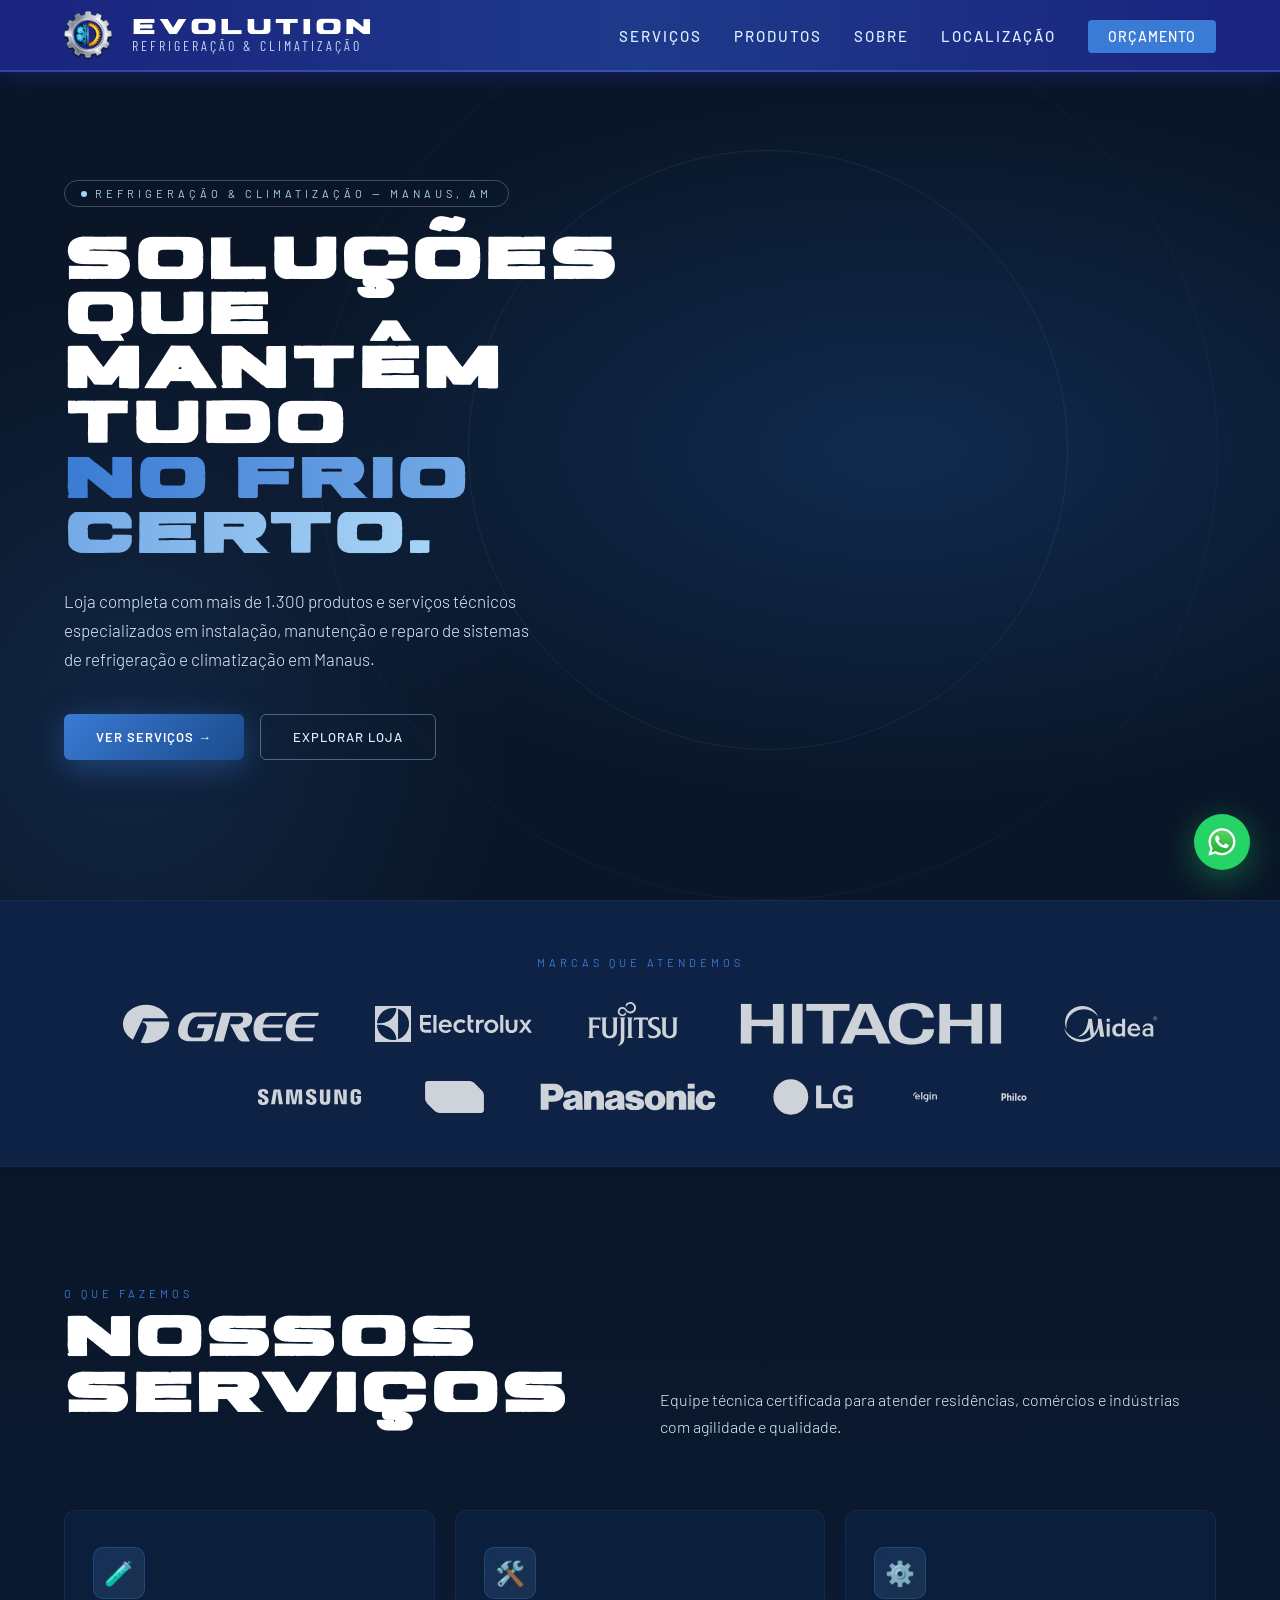
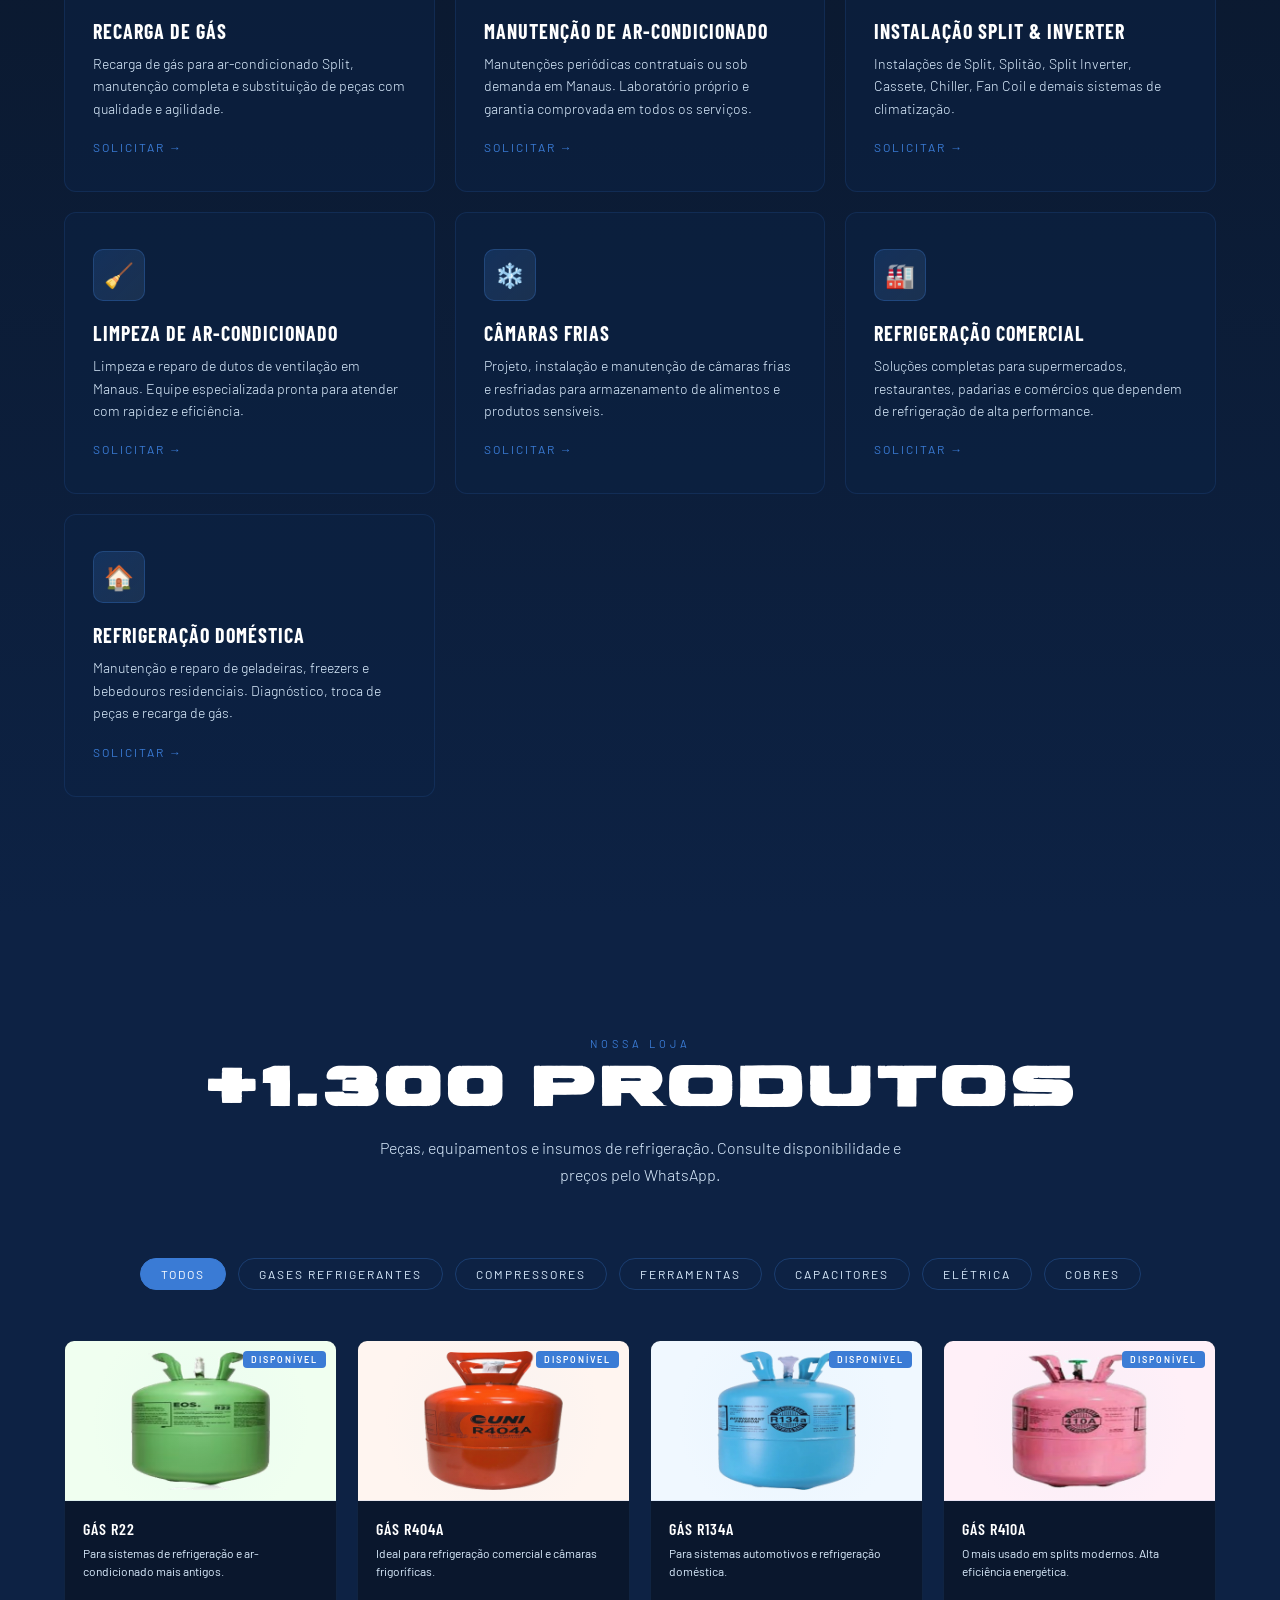
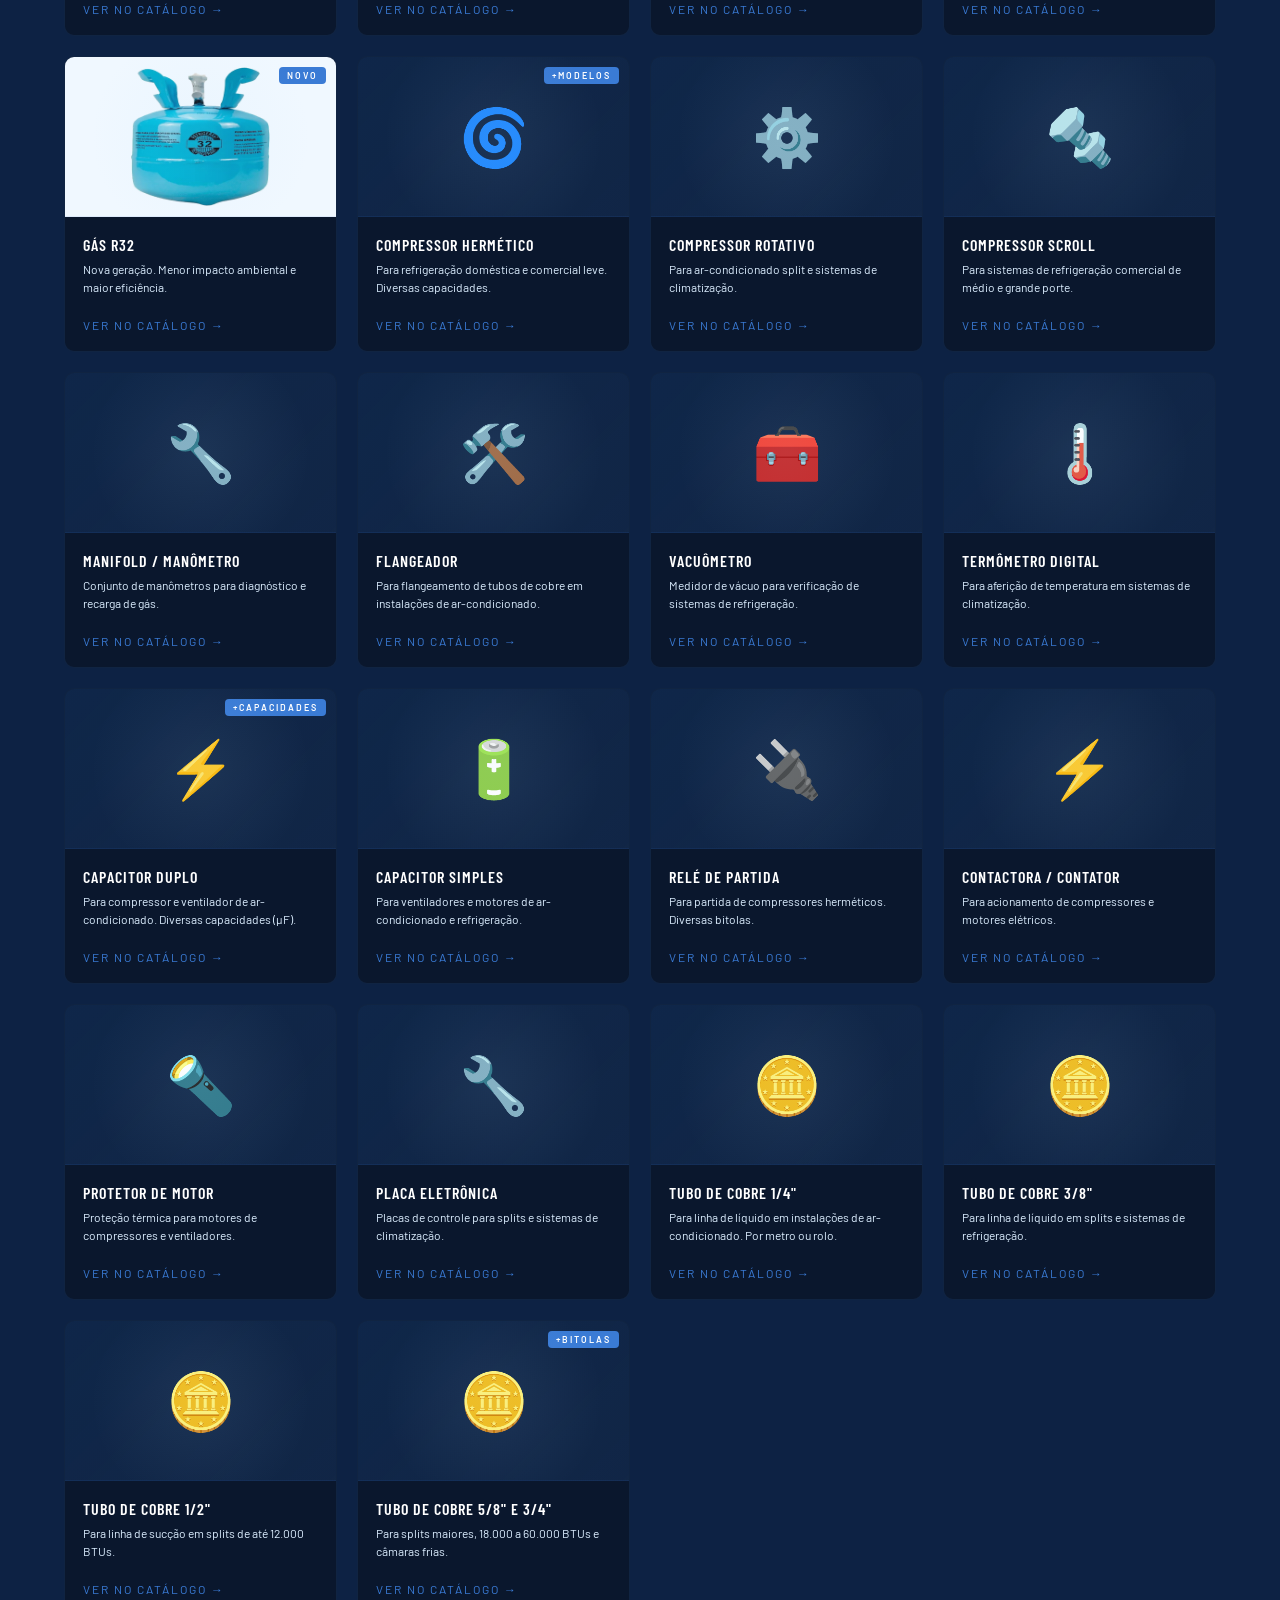
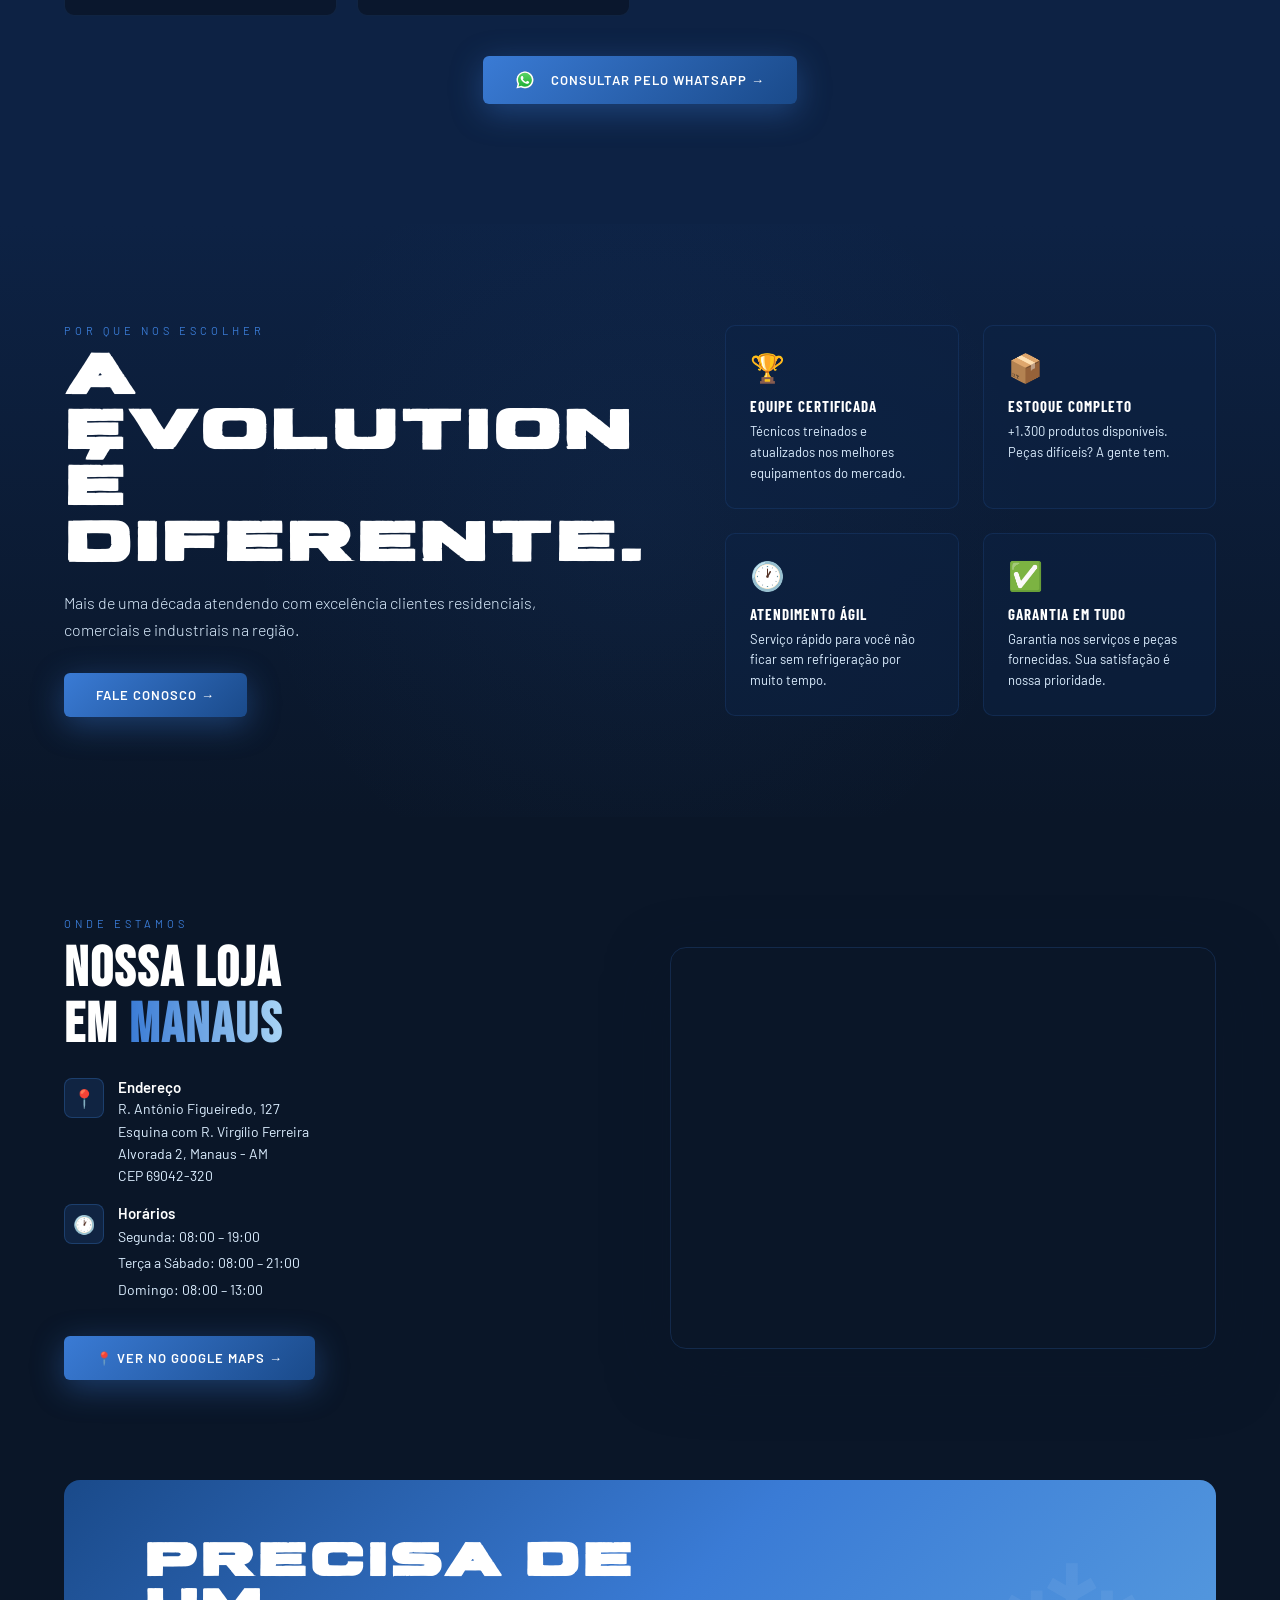
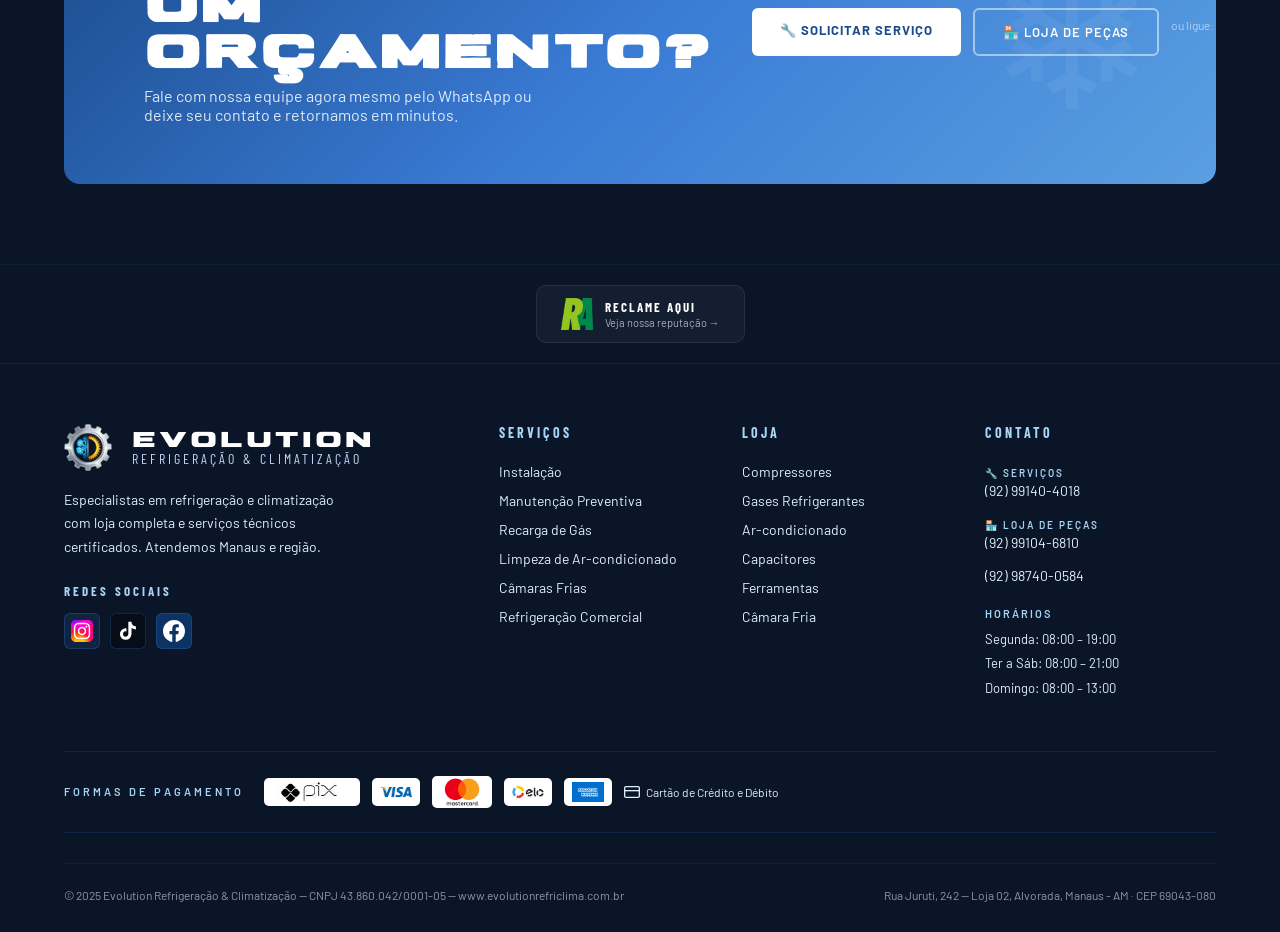
==== commit 9d481e83: "Atualizações de melhorias" ====
--- a/evolution-site.html
+++ b/evolution-site.html
@@ -14,6 +14,7 @@
 <link rel="canonical" href="https://www.evolutionrefriclima.com.br">
 <link href="https://fonts.googleapis.com/css2?family=Bebas+Neue&family=Barlow:wght@300;400;500;600;700&family=Barlow+Condensed:wght@400;600;700&display=swap" rel="stylesheet">
 <style>
+  /* ── VARIÁVEIS & TIPOGRAFIA ── */
 @font-face {
   font-family: 'Phatt';
   src: url('[data-uri]') format('opentype');
@@ -396,6 +397,10 @@
     position:absolute; inset:0;
     background:radial-gradient(circle at 50% 50%, rgba(168,212,245,0.08), transparent 70%);
   }
+  .product-img--mint  { background: #f0fff0; padding: 10px; }
+  .product-img--peach { background: #fff5f0; padding: 10px; }
+  .product-img--blue  { background: #f0f8ff; padding: 10px; }
+  .product-img--rose  { background: #fff0f8; padding: 10px; }
   .product-badge {
     position:absolute; top:10px; right:10px;
     background: var(--light); color:var(--white);
@@ -435,6 +440,16 @@
     border-color:var(--light);
   }
 
+  .products-empty {
+    display: none;
+    grid-column: 1 / -1;
+    text-align: center;
+    padding: 60px 20px;
+    color: var(--frost);
+    font-size: 15px;
+    letter-spacing: 0.5px;
+  }
+
   /* ── DIFERENCIAIS ── */
   .differentials {
     padding:100px 5%;
@@ -496,6 +511,18 @@
   }
   .cta-content p { font-size:16px; opacity:.85; max-width:400px; }
   .cta-actions { display:flex; gap:12px; flex-shrink:0; }
+  .cta-phone-alt {
+    font-size: 12px;
+    color: rgba(255,255,255,0.55);
+    margin-top: 10px;
+    text-align: center;
+  }
+  .cta-phone-alt a {
+    color: rgba(255,255,255,0.75);
+    text-decoration: underline;
+    text-underline-offset: 3px;
+  }
+  .cta-phone-alt a:hover { color: var(--white); }
   .btn-white {
     background:var(--white); color:var(--mid);
     padding:14px 28px; border-radius:6px;
@@ -521,8 +548,17 @@
     padding:60px 5% 30px;
   }
   .footer-grid {
-    display:grid; grid-template-columns:2fr 1fr 1fr 1fr;
-    gap:60px; margin-bottom:50px;
+    display: grid;
+    grid-template-columns: 2fr 1fr 1fr 1.2fr;
+    gap: 50px;
+    margin-bottom: 50px;
+  }
+  /* ── LOCALIZAÇÃO ── */
+  .location-grid {
+    display: grid;
+    grid-template-columns: 1fr 1fr;
+    gap: 60px;
+    align-items: center;
   }
   .footer-brand p {
     font-size:14px; color:var(--frost); line-height:1.7;
@@ -857,10 +893,6 @@
 
 <!-- MENU MOBILE -->
 <div class="nav-mobile" id="navMobile">
-  <a href="#services" onclick="toggleMenu()">Serviços</a>
-  <a href="#products" onclick="toggleMenu()">Produtos</a>
-  <a href="#about" onclick="toggleMenu()">Sobre</a>
-  <a href="#contact" class="nav-cta" onclick="toggleMenu()"><img src="[data-uri]" alt="WhatsApp" style="width:18px;height:18px;vertical-align:middle;margin-right:6px;"> Orçamento</a>
 </div>
 
 <!-- HERO -->
@@ -913,44 +945,44 @@
       <div class="service-icon">🧪</div>
       <h3>Recarga de Gás</h3>
       <p>Recarga de gás para ar-condicionado Split, manutenção completa e substituição de peças com qualidade e agilidade.</p>
-      <a href="https://wa.me/5592991404018?text=Olá!%20Gostaria%20de%20solicitar%20um%20serviço." target="_blank" class="service-link">Solicitar →</a>
+      <a href="#" data-wa="servicos" target="_blank" class="service-link">Solicitar →</a>
     </div>
     <div class="service-card reveal">
       <div class="service-icon">🛠️</div>
       <h3>Manutenção de Ar-condicionado</h3>
       <p>Manutenções periódicas contratuais ou sob demanda em Manaus. Laboratório próprio e garantia comprovada em todos os serviços.</p>
-      <a href="https://wa.me/5592991404018?text=Olá!%20Gostaria%20de%20solicitar%20um%20serviço." target="_blank" class="service-link">Solicitar →</a>
+      <a href="#" data-wa="servicos" target="_blank" class="service-link">Solicitar →</a>
     </div>
     <div class="service-card reveal">
       <div class="service-icon">⚙️</div>
       <h3>Instalação Split & Inverter</h3>
       <p>Instalações de Split, Splitão, Split Inverter, Cassete, Chiller, Fan Coil e demais sistemas de climatização.</p>
-      <a href="https://wa.me/5592991404018?text=Olá!%20Gostaria%20de%20solicitar%20um%20serviço." target="_blank" class="service-link">Solicitar →</a>
+      <a href="#" data-wa="servicos" target="_blank" class="service-link">Solicitar →</a>
     </div>
     <div class="service-card reveal">
       <div class="service-icon">🧹</div>
       <h3>Limpeza de Ar-condicionado</h3>
       <p>Limpeza e reparo de dutos de ventilação em Manaus. Equipe especializada pronta para atender com rapidez e eficiência.</p>
-      <a href="https://wa.me/5592991404018?text=Olá!%20Gostaria%20de%20solicitar%20um%20serviço." target="_blank" class="service-link">Solicitar →</a>
+      <a href="#" data-wa="servicos" target="_blank" class="service-link">Solicitar →</a>
     </div>
     <div class="service-card reveal">
       <div class="service-icon">❄️</div>
       <h3>Câmaras Frias</h3>
       <p>Projeto, instalação e manutenção de câmaras frias e resfriadas para armazenamento de alimentos e produtos sensíveis.</p>
-      <a href="https://wa.me/5592991404018?text=Olá!%20Gostaria%20de%20solicitar%20um%20serviço." target="_blank" class="service-link">Solicitar →</a>
+      <a href="#" data-wa="servicos" target="_blank" class="service-link">Solicitar →</a>
     </div>
     <div class="service-card reveal">
       <div class="service-icon">🏭</div>
       <h3>Refrigeração Comercial</h3>
       <p>Soluções completas para supermercados, restaurantes, padarias e comércios que dependem de refrigeração de alta performance.</p>
-      <a href="https://wa.me/5592991404018?text=Olá!%20Gostaria%20de%20solicitar%20um%20serviço." target="_blank" class="service-link">Solicitar →</a>
+      <a href="#" data-wa="servicos" target="_blank" class="service-link">Solicitar →</a>
     </div>
 
     <div class="service-card reveal">
       <div class="service-icon">🏠</div>
       <h3>Refrigeração Doméstica</h3>
       <p>Manutenção e reparo de geladeiras, freezers e bebedouros residenciais. Diagnóstico, troca de peças e recarga de gás.</p>
-      <a href="https://wa.me/5592991404018?text=Olá!%20Gostaria%20de%20solicitar%20um%20serviço." target="_blank" class="service-link">Solicitar →</a>
+      <a href="#" data-wa="servicos" target="_blank" class="service-link">Solicitar →</a>
     </div>
   </div>
 </section>
@@ -971,11 +1003,11 @@
     <div class="cat-pill" data-cat="eletrica">Elétrica</div>
     <div class="cat-pill" data-cat="cobres">Cobres</div>
   </div>
-  <div class="products-grid reveal" style="grid-template-columns: repeat(4, 1fr);" id="productsGrid">
+  <div class="products-grid reveal" id="productsGrid">
 
     <!-- GASES -->
     <div class="product-card" data-cat="gases">
-      <div class="product-img" style="background:#f0fff0; padding:10px;">
+      <div class="product-img product-img--mint">
         <img src="[data-uri]" alt="Gás R22" style="width:100%; height:100%; object-fit:contain;">
         <div class="product-badge">Disponível</div>
       </div>
@@ -987,7 +1019,7 @@
     </div>
 
     <div class="product-card" data-cat="gases">
-      <div class="product-img" style="background:#fff5f0; padding:10px;">
+      <div class="product-img product-img--peach">
         <img src="[data-uri]